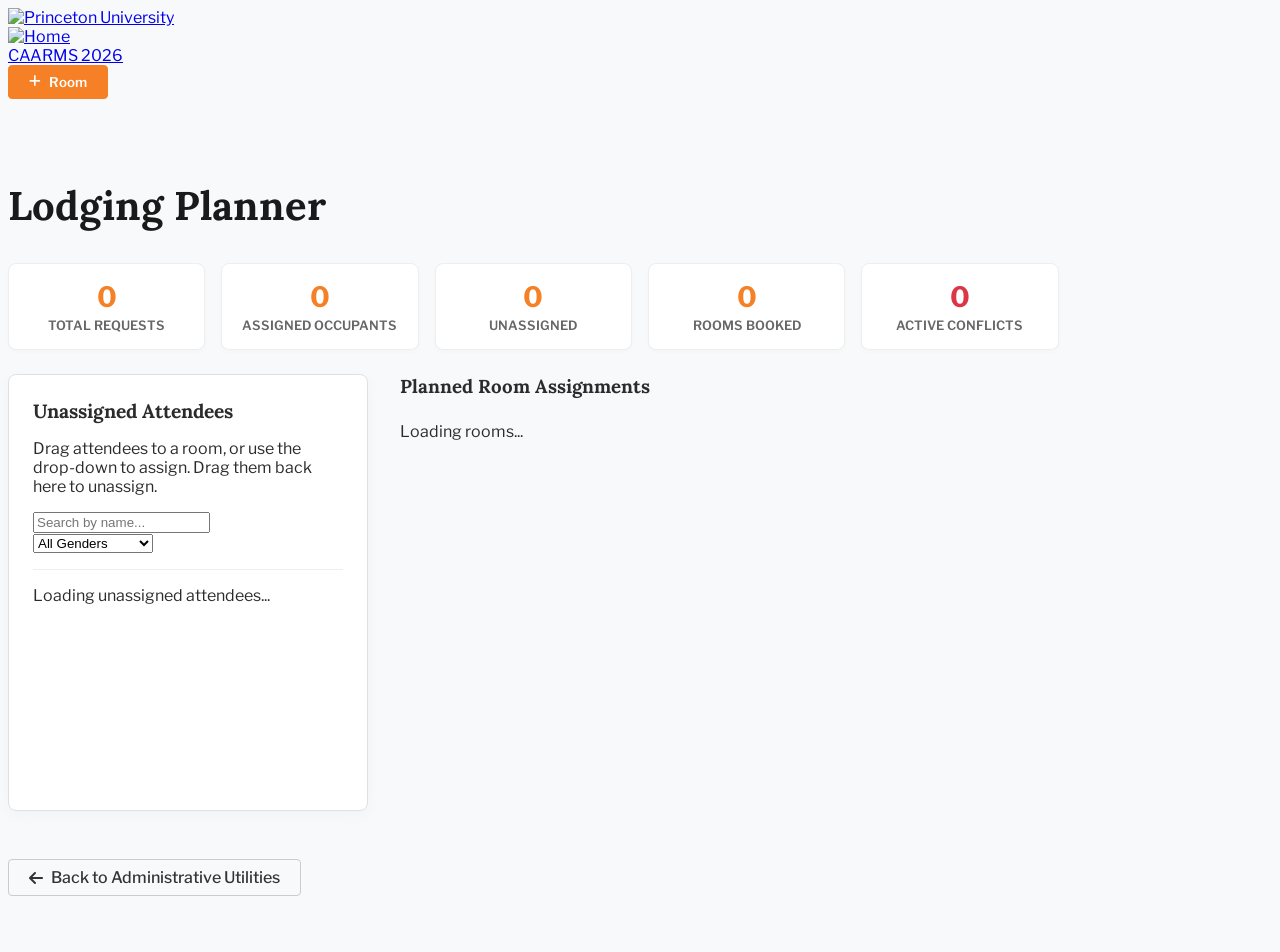
==== frontend/admin_lodging.html @ 3c886fb9 "Allow editing Name, Capacity, and Gender constraint for unoccupied rooms and rename lodging manageme" ====
<!DOCTYPE html>
<html lang="en">
<head>
  <meta charset="utf-8" />
  <meta name="viewport" content="width=device-width, initial-scale=1" />
  <title>Lodging Calculator | CAARMS 2026 Admin</title>

  <!-- Typekit, Fonts & FontAwesome -->
  <link rel="stylesheet" href="https://use.typekit.net/qss7gby.css" />
  <link rel="stylesheet" href="https://fonts.googleapis.com/css2?family=Libre+Franklin:ital,wght@0,100..900;1,100..900&family=Lora:ital,wght@0,400..700;1,400..700&display=swap" />
  <link rel="stylesheet" href="https://cdnjs.cloudflare.com/ajax/libs/font-awesome/6.4.0/css/all.min.css" />

  <!-- Downloaded Local Stylesheets -->
  <link rel="stylesheet" href="/static/css/bootstrap.min.css" />
  <link rel="stylesheet" href="/static/css/base_styles.css" />
  <link rel="stylesheet" href="/static/css/tiger_styles.css" />
  <link rel="stylesheet" href="/static/css/align_header.css" />
  <link rel="stylesheet" href="/static/css/site_title.css" />

  <style>
    body {
      font-family: 'Libre Franklin', sans-serif;
      background-color: #f8f9fa !important;
      color: #2b2b2b;
    }
    .page-title {
      font-family: 'Lora', serif;
      color: #1a1a1a;
      font-weight: 700;
      margin-bottom: 2rem;
      font-size: 2.5rem;
      border-bottom: none !important;
    }
    .admin-container {
      padding: 3rem 0;
    }
    
    /* Control Box Styles */
    .control-panel {
      background: #fdfdfd;
      border: 1px solid #e0e0e0;
      border-radius: 8px;
      padding: 1.5rem;
      margin-bottom: 2rem;
      box-shadow: 0 4px 15px rgba(0, 0, 0, 0.02);
    }
    .control-title {
      font-family: 'Lora', serif;
      font-weight: 700;
      font-size: 1.25rem;
      color: #1a1a1a;
      margin-bottom: 1rem;
      border-bottom: 1px solid #eee;
      padding-bottom: 0.5rem;
    }
    
    /* Tally Grid Box */
    .tally-grid {
      display: grid;
      grid-template-columns: repeat(auto-fill, minmax(180px, 1fr));
      gap: 1rem;
      margin-bottom: 1.5rem;
    }
    .tally-card {
      background: #fff;
      border: 1px solid #eee;
      border-radius: 8px;
      padding: 1rem;
      text-align: center;
      box-shadow: 0 2px 5px rgba(0,0,0,0.02);
      transition: all 0.2s ease-in-out;
    }
    .tally-card.clickable {
      cursor: pointer;
    }
    .tally-card.clickable:hover {
      border-color: #f58025;
      transform: translateY(-2px);
      box-shadow: 0 4px 8px rgba(245, 128, 37, 0.1);
    }
    .tally-card .count {
      font-size: 1.75rem;
      font-weight: 700;
      color: #f58025;
    }
    .tally-card.danger .count {
      color: #dc3545;
    }
    .tally-card .label {
      font-size: 0.8rem;
      color: #666;
      text-transform: uppercase;
      margin-top: 0.25rem;
      font-weight: 600;
    }

    /* Workspace Layout */
    .lodging-workspace {
      display: grid;
      grid-template-columns: 360px 1fr;
      gap: 2rem;
      align-items: start;
    }
    @media (max-width: 992px) {
      .lodging-workspace {
        grid-template-columns: 1fr;
      }
    }

    /* Unassigned Sidebar */
    .sidebar-unassigned {
      background: #fff;
      border: 1px solid #e0e0e0;
      border-radius: 8px;
      padding: 1.5rem;
      box-shadow: 0 4px 15px rgba(0,0,0,0.03);
      position: sticky;
      top: 20px;
      max-height: calc(100vh - 40px);
      display: flex;
      flex-direction: column;
    }
    .sidebar-header {
      border-bottom: 1px solid #eee;
      padding-bottom: 1rem;
      margin-bottom: 1rem;
    }
    .unassigned-list {
      overflow-y: auto;
      flex-grow: 1;
      padding-right: 5px;
      min-height: 200px;
    }
    /* Drag-over dropzone for unassigning */
    .sidebar-unassigned.dragover {
      border-color: #f58025;
      background-color: rgba(245, 128, 37, 0.05);
    }

    /* Registrant Card */
    .registrant-card {
      background: #fdfdfd;
      border: 1px solid #e0e0e0;
      border-radius: 6px;
      padding: 0.75rem;
      margin-bottom: 0.75rem;
      cursor: grab;
      transition: all 0.2s ease;
      position: relative;
    }
    .registrant-card:hover {
      border-color: #f58025;
      box-shadow: 0 4px 12px rgba(245, 128, 37, 0.1);
      transform: translateY(-1px);
    }
    .registrant-card.dragging {
      opacity: 0.4;
      cursor: grabbing;
    }
    .registrant-card .name {
      font-weight: 700;
      font-size: 0.95rem;
      color: #1a1a1a;
      margin-bottom: 0.25rem;
    }
    .registrant-card .institution {
      font-size: 0.8rem;
      color: #666;
      white-space: nowrap;
      overflow: hidden;
      text-overflow: ellipsis;
      margin-bottom: 0.25rem;
    }
    .registrant-card .badges-row {
      display: flex;
      flex-wrap: wrap;
      gap: 0.25rem;
      margin-top: 0.5rem;
    }

    /* Custom Badges */
    .badge-gender {
      font-size: 0.7rem;
      font-weight: 600;
      text-transform: uppercase;
      padding: 0.15rem 0.4rem;
      border-radius: 3px;
    }
    .gender-Woman { background-color: #fce8e6; color: #a51d24; }
    .gender-Man { background-color: #e8f0fe; color: #1a73e8; }
    .gender-Non-binary { background-color: #f3e8fd; color: #8a3ffc; }
    .gender-Other { background-color: #e6fcf4; color: #0f865f; }
    .gender-Prefer-not-to-say { background-color: #e9ecef; color: #495057; }

    .badge-pref {
      font-size: 0.7rem;
      font-weight: 600;
      padding: 0.15rem 0.4rem;
      border-radius: 3px;
    }
    .pref-Require { background-color: #f8d7da; color: #721c24; }
    .pref-Prefer { background-color: #fff3cd; color: #856404; }

    .badge-request {
      font-size: 0.7rem;
      font-weight: 600;
      background-color: #d1ecf1;
      color: #0c5460;
      padding: 0.15rem 0.4rem;
      border-radius: 3px;
      display: inline-flex;
      align-items: center;
      gap: 0.2rem;
      max-width: 100%;
      overflow: hidden;
      text-overflow: ellipsis;
      white-space: nowrap;
    }

    /* Rooms Pane */
    .rooms-pane {
      display: flex;
      flex-direction: column;
    }
    .rooms-section-header {
      display: flex;
      justify-content: space-between;
      align-items: center;
      margin-bottom: 1.5rem;
    }
    .rooms-grid {
      display: grid;
      grid-template-columns: repeat(auto-fill, minmax(320px, 1fr));
      gap: 1.5rem;
    }

    /* Room Card */
    .room-card {
      background: #fff;
      border: 1px solid #e0e0e0;
      border-radius: 8px;
      box-shadow: 0 2px 10px rgba(0,0,0,0.02);
      transition: all 0.25s ease;
      display: flex;
      flex-direction: column;
      min-height: 240px;
      position: relative;
    }
    .room-card:hover {
      box-shadow: 0 6px 18px rgba(0,0,0,0.05);
    }
    .room-card.dragover {
      border-color: #f58025;
      background-color: rgba(245, 128, 37, 0.02);
      box-shadow: 0 0 0 3px rgba(245, 128, 37, 0.15);
    }
    .room-header {
      padding: 1rem;
      border-bottom: 1px solid #eee;
      display: flex;
      justify-content: space-between;
      align-items: center;
      background-color: #fafafa;
      border-top-left-radius: 8px;
      border-top-right-radius: 8px;
    }
    .room-title {
      font-weight: 700;
      font-size: 1.1rem;
      color: #1a1a1a;
      display: flex;
      align-items: center;
      gap: 0.5rem;
    }
    .room-actions {
      display: flex;
      align-items: center;
      gap: 0.5rem;
    }
    .room-delete-btn {
      color: #dc3545;
      background: transparent;
      border: none;
      cursor: pointer;
      opacity: 0.7;
      transition: opacity 0.2s;
      padding: 0.2rem;
    }
    .room-delete-btn:hover {
      opacity: 1;
    }
    .room-meta {
      font-size: 0.75rem;
      color: #666;
      display: flex;
      gap: 0.5rem;
      align-items: center;
      margin-top: 0.25rem;
    }
    
    .room-occupants {
      padding: 1rem;
      flex-grow: 1;
      display: flex;
      flex-direction: column;
      gap: 0.75rem;
    }

    /* Occupant Items */
    .occupant-item {
      background: #fdfdfd;
      border: 1px solid #e0e0e0;
      border-radius: 6px;
      padding: 0.5rem 0.75rem;
      display: flex;
      justify-content: space-between;
      align-items: center;
      cursor: grab;
      transition: all 0.2s;
    }
    .occupant-item:hover {
      border-color: #f58025;
      background-color: #fff;
    }
    .occupant-info {
      flex-grow: 1;
      min-width: 0;
      padding-right: 0.5rem;
    }
    .occupant-name {
      font-weight: 700;
      font-size: 0.9rem;
      color: #1a1a1a;
    }
    .occupant-badges {
      display: flex;
      flex-wrap: wrap;
      gap: 0.2rem;
      margin-top: 0.2rem;
    }
    .unassign-btn {
      color: #6c757d;
      background: transparent;
      border: none;
      cursor: pointer;
      transition: color 0.2s;
      padding: 0.2rem;
    }
    .unassign-btn:hover {
      color: #dc3545;
    }

    /* Bed Slot Placeholders */
    .bed-slot {
      border: 2px dashed #ccc;
      border-radius: 6px;
      height: 52px;
      display: flex;
      align-items: center;
      justify-content: center;
      color: #999;
      font-size: 0.8rem;
      font-weight: 500;
      transition: all 0.2s ease;
      cursor: pointer;
    }
    .bed-slot:hover {
      border-color: #f58025;
      color: #f58025;
      background-color: rgba(245, 128, 37, 0.02);
    }
    
    /* Room Warnings / Success messages */
    .room-warnings {
      padding: 0.6rem 1rem;
      border-top: 1px solid #fce8e6;
      background-color: #fff8f8;
      font-size: 0.75rem;
      color: #dc3545;
      display: flex;
      flex-direction: column;
      gap: 0.25rem;
      border-bottom-left-radius: 8px;
      border-bottom-right-radius: 8px;
    }
    .warning-item {
      display: flex;
      align-items: flex-start;
      gap: 0.35rem;
      line-height: 1.3;
    }
    .warning-item i {
      margin-top: 0.15rem;
    }

    .room-success-msg {
      padding: 0.6rem 1rem;
      border-top: 1px solid #d4edda;
      background-color: #f8fff9;
      font-size: 0.75rem;
      color: #28a745;
      display: flex;
      align-items: center;
      gap: 0.35rem;
      border-bottom-left-radius: 8px;
      border-bottom-right-radius: 8px;
    }

    /* Actions Bar */
    .btn-brand-border {
      border: 1px solid #ccc;
      color: #333;
      background-color: transparent;
      padding: 0.5rem 1.25rem;
      border-radius: 4px;
      display: inline-flex;
      align-items: center;
      gap: 0.5rem;
      text-decoration: none;
      font-family: 'Libre Franklin', sans-serif;
      transition: all 0.2s ease-in-out;
      font-weight: 500;
      cursor: pointer;
    }
    .btn-brand-border:hover {
      border-color: #f58025;
      color: #f58025;
      text-decoration: none;
      background-color: rgba(245, 128, 37, 0.02);
    }
    .btn-brand-filled {
      background-color: #f58025;
      border: 1px solid #f58025;
      color: #fff;
      padding: 0.5rem 1.25rem;
      border-radius: 4px;
      display: inline-flex;
      align-items: center;
      gap: 0.5rem;
      text-decoration: none;
      font-family: 'Libre Franklin', sans-serif;
      transition: all 0.2s ease-in-out;
      font-weight: 600;
      cursor: pointer;
    }
    .btn-brand-filled:hover {
      background-color: #d66c1f;
      border-color: #d66c1f;
      color: #fff;
      text-decoration: none;
    }

    /* Action Selectors */
    .assign-quick-select {
      font-size: 0.8rem;
      padding: 0.2rem;
      border-radius: 4px;
      border: 1px solid #ccc;
      margin-top: 0.4rem;
      width: 100%;
      background-color: #fff;
    }

    /* Modal Styling */
    .custom-modal {
      display: none;
      position: fixed;
      z-index: 1050;
      left: 0;
      top: 0;
      width: 100%;
      height: 100%;
      overflow: auto;
      background-color: rgba(0,0,0,0.4);
      align-items: center;
      justify-content: center;
    }
    .custom-modal.show {
      display: flex;
    }
    .custom-modal-content {
      background-color: #fff;
      border-radius: 8px;
      width: 100%;
      max-width: 500px;
      padding: 2rem;
      box-shadow: 0 10px 25px rgba(0,0,0,0.15);
      position: relative;
    }
    .modal-close {
      position: absolute;
      top: 1rem;
      right: 1.25rem;
      font-size: 1.5rem;
      border: none;
      background: transparent;
      cursor: pointer;
      color: #aaa;
    }
    .modal-close:hover {
      color: #333;
    }

    /* Form Fields */
    .form-group {
      margin-bottom: 1.25rem;
    }
    .form-group label {
      font-weight: 600;
      margin-bottom: 0.4rem;
      display: block;
      font-size: 0.9rem;
    }
  </style>
</head>
<body class="page-node content-type-ps-basic-page flavor1 fontset2 btn-v1 menu4 layout-block-padding-medium layout-above-section-spacing-none layout-below-section-spacing-medium">

  <div class="dialog-off-canvas-main-canvas" data-off-canvas-main-canvas>
    <div class="page page-container">
      
      <!-- HEADER REGION -->
      <header role="banner" class="header region region-header" id="header">
        <h1 class="sr-only sr-site-name">CAARMS 2026</h1>
        
        <div class="header-container container">
          <div class="princeton-branding">
            <div class="container">
              <a href="http://www.princeton.edu" class="pu-logo" title="Princeton University">
                <img src="/static/images/pu-logo.svg" alt="Princeton University" />
              </a>
            </div>
          </div>

          <div class="site-branding">
            <div class="container">
              <div class="row align-items-center">
                <div class="col-auto">
                  <a href="https://caarms.princeton.edu/" title="Home" rel="home" class="site-logo" tabindex="-1" aria-hidden="true">
                    <img class="sizing-custom" src="/static/images/caarms_0.png" alt="Home" style="max-height: 80px;" />
                  </a>
                </div>
                <div class="col">
                  <div class="site-info">
                    <div class="site-name">
                      <a href="https://caarms.princeton.edu/" title="Home" rel="home">CAARMS 2026</a>
                    </div>
                  </div>
                </div>
                <div class="col-auto">
                  <button class="btn-brand-filled" id="open-create-room-btn"><i class="fa-solid fa-plus"></i> Room</button>
                </div>
              </div>
            </div>
          </div>
        </div>
      </header>

      <!-- MAIN CONTENT SECTION -->
      <main id="main-content" class="admin-container container-fluid" style="max-width: 1400px;">
        <div class="row">
          <div class="col-md-12">
            
            <h2 class="page-title">Lodging Planner</h2>

            <!-- TALLY stats boxes -->
            <div class="tally-grid">
              <div class="tally-card">
                <div class="count" id="stat-total-requests">0</div>
                <div class="label">Total Requests</div>
              </div>
              <div class="tally-card">
                <div class="count" id="stat-assigned">0</div>
                <div class="label">Assigned Occupants</div>
              </div>
              <div class="tally-card">
                <div class="count" id="stat-unassigned">0</div>
                <div class="label">Unassigned</div>
              </div>
              <div class="tally-card">
                <div class="count" id="stat-rooms">0</div>
                <div class="label">Rooms Booked</div>
              </div>
              <div class="tally-card danger" id="card-warnings-tally">
                <div class="count" id="stat-warnings">0</div>
                <div class="label">Active Conflicts</div>
              </div>
            </div>

            <!-- WORKSPACE SPLIT -->
            <div class="lodging-workspace mt-4">
              
              <!-- LEFT COLUMN: UNASSIGNED ATTENDEES -->
              <div class="sidebar-unassigned" id="unassigned-sidebar" ondragover="allowDrop(event)" ondragleave="dragLeaveSidebar(event)" ondrop="dropToUnassigned(event)">
                <div class="sidebar-header">
                  <h4 style="font-family: 'Lora', serif; font-weight: 700; margin: 0; font-size: 1.2rem;">Unassigned Attendees</h4>
                  <p class="text-muted small mb-3">Drag attendees to a room, or use the drop-down to assign. Drag them back here to unassign.</p>
                  
                  <div class="mb-2">
                    <input type="text" id="search-unassigned" class="form-control form-control-sm" placeholder="Search by name..." />
                  </div>
                  <div>
                    <select id="gender-filter" class="form-select form-select-sm">
                      <option value="">All Genders</option>
                      <option value="Woman">Woman</option>
                      <option value="Man">Man</option>
                      <option value="Non-binary">Non-binary</option>
                      <option value="Prefer not to say">Prefer not to say</option>
                    </select>
                  </div>
                </div>

                <div class="unassigned-list" id="unassigned-list-container">
                  <!-- Populated dynamically -->
                  <div class="text-center text-muted py-5">Loading unassigned attendees...</div>
                </div>
              </div>

              <!-- RIGHT COLUMN: ROOMS MANAGEMENT -->
              <div class="rooms-pane">
                <div class="rooms-section-header">
                  <h3 style="font-family: 'Lora', serif; font-weight: 700; margin: 0;">Planned Room Assignments</h3>
                </div>

                <div class="rooms-grid" id="rooms-grid-container">
                  <!-- Populated dynamically -->
                  <div class="text-center text-muted py-5 col-span-full">Loading rooms...</div>
                </div>
              </div>

            </div>

            <!-- BACK TO NAV BUTTON -->
            <div style="margin-top: 3rem;">
              <a href="https://caarms.princeton.edu/administrative-utilities" class="btn-brand-border"><i class="fa fa-arrow-left"></i> Back to Administrative Utilities</a>
            </div>

          </div>
        </div>
      </main>

    </div>
  </div>

  <!-- BOOK ROOM MODAL -->
  <div class="custom-modal" id="create-room-modal">
    <div class="custom-modal-content">
      <button class="modal-close" id="close-modal-btn">&times;</button>
      <h3 style="font-family: 'Lora', serif; font-weight: 700; margin-bottom: 1.5rem;">Create Room</h3>
      
      <form id="create-room-form">
        <div class="form-group">
          <label for="room-name">Room Name / Number</label>
          <input type="text" id="room-name" class="form-control" placeholder="e.g. Room 101, Room A, Double Room 5" required />
        </div>
        <div class="form-group">
          <label for="room-capacity">Room Capacity (Beds)</label>
          <select id="room-capacity" class="form-select">
            <option value="2" selected>2 occupants (Double Room)</option>
            <option value="1">1 occupant (Single Room)</option>
            <option value="3">3 occupants (Triple Room)</option>
            <option value="4">4 occupants (Quad Room)</option>
          </select>
        </div>
        <div class="form-group">
          <label for="room-gender">Gender Constraint</label>
          <select id="room-gender" class="form-select">
            <option value="Any" selected>Any (Flexible / Mixed if no restrictions)</option>
            <option value="Woman">Woman Only</option>
            <option value="Man">Man Only</option>
            <option value="Non-binary">Non-binary Only</option>
            <option value="Mixed">Mixed-Gender Room (Gender-Inclusive)</option>
          </select>
        </div>
        
        <div class="text-end mt-4">
          <button type="submit" class="btn-brand-filled">Create</button>
        </div>
      </form>
    </div>
  </div>

  <!-- SELECT ATTENDEE MODAL FOR BED CLICK -->
  <div class="custom-modal" id="select-attendee-modal">
    <div class="custom-modal-content">
      <button class="modal-close" id="close-select-modal-btn">&times;</button>
      <h3 style="font-family: 'Lora', serif; font-weight: 700; margin-bottom: 1.5rem;">Select Attendee for Room</h3>
      <p class="text-muted small">Choose an unassigned registrant to allocate to <strong id="assign-target-room-name">Room</strong>:</p>
      
      <div class="mb-3">
        <input type="text" id="modal-search-attendee" class="form-control" placeholder="Filter by name..." />
      </div>
      
      <div id="modal-attendee-list" style="max-height: 250px; overflow-y: auto; border: 1px solid #eee; border-radius: 4px; padding: 0.5rem;">
        <!-- Filled dynamically -->
      </div>
      
      <div class="text-end mt-4">
        <button type="button" class="btn-brand-border" id="close-select-cancel-btn">Cancel</button>
      </div>
    </div>
  </div>

  <!-- ROOM DETAILS MODAL -->
  <div class="custom-modal" id="room-details-modal">
    <div class="custom-modal-content">
      <button class="modal-close" id="close-details-modal-btn">&times;</button>
      <h3 style="font-family: 'Lora', serif; font-weight: 700; margin-bottom: 1.5rem;">Room Details - <span id="details-room-name">Room</span></h3>
      
      <form id="room-details-form">
        <input type="hidden" id="details-room-id" />
        
        <!-- Editable room config fields for unoccupied rooms -->
        <div id="details-unoccupied-fields" style="display: none; border-bottom: 1px dashed #eee; padding-bottom: 1rem; margin-bottom: 1rem;">
          <div class="form-group">
            <label for="details-room-name-input">Room Name</label>
            <input type="text" id="details-room-name-input" class="form-control" />
          </div>
          <div class="row">
            <div class="col-md-6 form-group">
              <label for="details-capacity-input">Capacity</label>
              <input type="number" id="details-capacity-input" class="form-control" min="1" />
            </div>
            <div class="col-md-6 form-group">
              <label for="details-gender-input">Gender Constraint</label>
              <select id="details-gender-input" class="form-control">
                <option value="Any">Any Gender</option>
                <option value="Man">Man Only</option>
                <option value="Woman">Woman Only</option>
                <option value="Non-binary">Non-binary Only</option>
                <option value="Mixed">Mixed-Gender</option>
              </select>
            </div>
          </div>
        </div>

        <!-- Read-only info fields for occupied rooms -->
        <div id="details-occupied-info" style="display: none; margin-bottom: 1.5rem; padding: 0.75rem 1rem; background-color: #f8f9fa; border-radius: 6px; border-left: 4px solid #f58025; font-size: 0.85rem; color: #555;">
          <div class="mb-1"><strong>Capacity:</strong> <span id="details-capacity-info">2</span></div>
          <div><strong>Gender Constraint:</strong> <span id="details-gender-info">Any</span></div>
          <div style="font-style: italic; margin-top: 0.5rem; font-size: 0.75rem; color: #888;">(Name, capacity, and gender constraint cannot be edited while the room is occupied)</div>
        </div>

        <div class="form-group">
          <label for="details-held-by">Held By (Optional)</label>
          <input type="text" id="details-held-by" class="form-control" placeholder="e.g. John Smith, Temporary Booking Name" />
        </div>
        <div class="form-group">
          <label for="details-comments">Comments / Notes (Optional)</label>
          <textarea id="details-comments" class="form-control" rows="3" placeholder="Enter notes about this room assignment..."></textarea>
        </div>
        
        <div class="text-end mt-4">
          <button type="submit" class="btn-brand-filled">Save Details</button>
        </div>
      </form>
    </div>
  </div>

  <!-- Javascript Logic -->
  <script>
    let allRegistrants = [];
    let allRooms = [];
    let activeWarningsCount = 0;
    
    // Drag and Drop tracking
    let draggedRegistrantId = null;

    document.addEventListener("DOMContentLoaded", () => {
      fetchData();

      // Hook up UI element handlers
      document.getElementById("search-unassigned").addEventListener("input", filterAndRenderUnassigned);
      document.getElementById("gender-filter").addEventListener("change", filterAndRenderUnassigned);
      
      // Modal Open/Close handlers
      const createModal = document.getElementById("create-room-modal");
      document.getElementById("open-create-room-btn").addEventListener("click", () => {
        document.getElementById("create-room-form").reset();
        createModal.classList.add("show");
      });
      document.getElementById("close-modal-btn").addEventListener("click", () => createModal.classList.remove("show"));

      // Room details modal handlers
      const detailsModal = document.getElementById("room-details-modal");
      document.getElementById("close-details-modal-btn").addEventListener("click", () => {
        detailsModal.classList.remove("show");
      });
      document.getElementById("room-details-form").addEventListener("submit", saveRoomDetails);
      
      // Modal Create form
      document.getElementById("create-room-form").addEventListener("submit", createRoom);

      // Select attendee modal handlers
      document.getElementById("close-select-modal-btn").addEventListener("click", () => {
        document.getElementById("select-attendee-modal").classList.remove("show");
      });
      document.getElementById("close-select-cancel-btn").addEventListener("click", () => {
        document.getElementById("select-attendee-modal").classList.remove("show");
      });
      document.getElementById("modal-search-attendee").addEventListener("input", filterModalAttendeeList);
    });

    async function fetchData() {
      try {
        const [registrantsRes, roomsRes] = await Promise.all([
          fetch("/api/admin/lodging/registrants"),
          fetch("/api/admin/rooms")
        ]);

        if (!registrantsRes.ok || !roomsRes.ok) {
          throw new Error("Failed to load registration or room records.");
        }

        allRegistrants = await registrantsRes.json();
        allRooms = await roomsRes.json();

        // Calculate and render
        calculateStatsAndRender();
      } catch (err) {
        console.error("Error fetching admin lodging data:", err);
        alert("Authentication failed or server error. Please make sure you are logged in.");
      }
    }

    function calculateStatsAndRender() {
      // 1. Unassigned vs Assigned
      const totalRequests = allRegistrants.length;
      const assigned = allRegistrants.filter(r => r.room_id !== null && r.room_id !== "").length;
      const unassigned = totalRequests - assigned;

      document.getElementById("stat-total-requests").innerText = totalRequests;
      document.getElementById("stat-assigned").innerText = assigned;
      document.getElementById("stat-unassigned").innerText = unassigned;
      document.getElementById("stat-rooms").innerText = allRooms.length;

      // Render workspaces
      filterAndRenderUnassigned();
      renderRoomsGrid();
      
      // Update conflicts count in UI (computed in renderRoomsGrid)
      document.getElementById("stat-warnings").innerText = activeWarningsCount;
    }

    // Unassigned attendee filtering and rendering
    function filterAndRenderUnassigned() {
      const searchVal = document.getElementById("search-unassigned").value.toLowerCase().trim();
      const genderVal = document.getElementById("gender-filter").value;

      const unassigned = allRegistrants.filter(r => {
        const isUnassigned = !r.room_id;
        const name = `${r.first_name || ""} ${r.last_name || ""}`.toLowerCase();
        const matchesSearch = !searchVal || name.includes(searchVal);
        const matchesGender = !genderVal || r.gender_identity === genderVal;
        return isUnassigned && matchesSearch && matchesGender;
      });

      const container = document.getElementById("unassigned-list-container");
      if (unassigned.length === 0) {
        container.innerHTML = `
          <div class="text-center text-muted py-5" style="border: 1px dashed #eee; border-radius: 6px; background: #fafafa;">
            <i class="fa-solid fa-user-check fa-2x mb-2" style="color: #ccc;"></i>
            <p class="mb-0">No unassigned attendees found matching filters.</p>
          </div>
        `;
        return;
      }

      container.innerHTML = unassigned.map(r => {
        const genderClass = `gender-${(r.gender_identity || "Prefer-not-to-say").replace(" ", "-")}`;
        const roommatePref = r.roommate_preference === "Require Same Gender" ? "Require Same" : "Prefer Same";
        const roommatePrefClass = r.roommate_preference === "Require Same Gender" ? "pref-Require" : "pref-Prefer";
        
        let requestBadge = "";
        if (r.identified_roommate) {
          const reqStatus = checkRoommateRequestStatus(r);
          let matchIcon = '<i class="fa-solid fa-question-circle"></i>';
          if (reqStatus.mutual) {
            matchIcon = '<i class="fa-solid fa-handshake text-success"></i>';
          } else if (reqStatus.found) {
            matchIcon = '<i class="fa-solid fa-arrow-right-long text-warning"></i>';
          }
          requestBadge = `
            <span class="badge-request" title="Requested: ${escapeHtml(r.identified_roommate)}. Status: ${reqStatus.message}">
              ${matchIcon} Req: ${escapeHtml(r.identified_roommate)}
            </span>
          `;
        }

        // Dropdown actions to quickly assign to any room
        const roomOptions = allRooms.map(room => `
          <option value="${room.id}">Assign to ${escapeHtml(room.name)}</option>
        `).join('');

        return `
          <div class="registrant-card" draggable="true" ondragstart="dragStart(event, '${r.id}')" ondragend="dragEnd(event)">
            <div class="name">${escapeHtml(r.first_name)} ${escapeHtml(r.last_name)}</div>
            <div class="institution">${escapeHtml(r.home_institution_or_organization || "No Affiliation")}</div>
            
            <div class="badges-row">
              <span class="badge-gender ${genderClass}">${escapeHtml(r.gender_identity || "Unspecified")}</span>
              <span class="badge-pref ${roommatePrefClass}">${roommatePref}</span>
              ${requestBadge}
            </div>

            <select class="assign-quick-select mt-2" onchange="quickAssignRegistrant('${r.id}', this.value)">
              <option value="" selected disabled>-- Quick Assign Room --</option>
              ${roomOptions}
            </select>
          </div>
        `;
      }).join('');
    }

    // Room grid rendering & validation checks
    function renderRoomsGrid() {
      const container = document.getElementById("rooms-grid-container");
      if (allRooms.length === 0) {
        container.innerHTML = `
          <div class="col-span-full text-center text-muted py-5 bg-white border rounded">
            <i class="fa-solid fa-door-closed fa-3x mb-3" style="color: #ddd;"></i>
            <h4>No Rooms Created Yet</h4>
            <p>Use the + Room button to plan a room.</p>
          </div>
        `;
        activeWarningsCount = 0;
        return;
      }

      let warningsTally = 0;

      container.innerHTML = allRooms.map(room => {
        // Find occupants in this room
        const occupants = allRegistrants.filter(r => r.room_id === room.id);
        
        // 1. Capacity checks
        const spots = [];
        for (let i = 0; i < room.capacity; i++) {
          if (occupants[i]) {
            spots.push(occupants[i]);
          } else {
            spots.push(null); // Empty slot
          }
        }

        // Run validation rules
        const validation = validateRoomState(room, occupants);
        warningsTally += validation.warnings.length;

        // Header gender class banner
        let genderConstraintText = "Any Gender";
        let genderIcon = '<i class="fa-solid fa-users text-muted"></i>';
        if (room.room_gender === "Woman") {
          genderConstraintText = "Woman Only";
          genderIcon = '<i class="fa-solid fa-venus text-danger"></i>';
        } else if (room.room_gender === "Man") {
          genderConstraintText = "Man Only";
          genderIcon = '<i class="fa-solid fa-mars text-primary"></i>';
        } else if (room.room_gender === "Non-binary") {
          genderConstraintText = "Non-binary Only";
          genderIcon = '<i class="fa-solid fa-genderless text-purple"></i>';
        } else if (room.room_gender === "Mixed") {
          genderConstraintText = "Mixed-Gender Room";
          genderIcon = '<i class="fa-solid fa-circle-nodes text-success"></i>';
        }

        // Render warnings HTML block
        let feedbackBlock = "";
        if (validation.warnings.length > 0) {
          feedbackBlock = `
            <div class="room-warnings">
              ${validation.warnings.map(w => `
                <div class="warning-item">
                  <i class="fa-solid ${w.type === 'error' ? 'fa-circle-xmark text-danger' : 'fa-circle-exclamation text-warning'}"></i>
                  <span>${escapeHtml(w.text)}</span>
                </div>
              `).join('')}
            </div>
          `;
        } else if (occupants.length > 0) {
          feedbackBlock = `
            <div class="room-success-msg">
              <i class="fa-solid fa-circle-check text-success"></i>
              <span>All preferences and gender rules satisfied.</span>
            </div>
          `;
        }

        // Render slots
        const slotsHtml = spots.map((occ, idx) => {
          if (occ) {
            const genderClass = `gender-${(occ.gender_identity || "Prefer-not-to-say").replace(" ", "-")}`;
            return `
              <div class="occupant-item" draggable="true" ondragstart="dragStart(event, '${occ.id}')" ondragend="dragEnd(event)">
                <div class="occupant-info">
                  <div class="occupant-name">${escapeHtml(occ.first_name)} ${escapeHtml(occ.last_name)}</div>
                  <div class="occupant-badges">
                    <span class="badge-gender ${genderClass}">${escapeHtml(occ.gender_identity || "Unspecified")}</span>
                    ${occ.roommate_preference === "Require Same Gender" ? '<span class="badge-pref pref-Require" style="font-size:0.65rem;">Require Same</span>' : ''}
                    ${occ.identified_roommate ? `<span class="badge-request" style="font-size:0.65rem;"><i class="fa-solid fa-user-group"></i> Req: ${escapeHtml(occ.identified_roommate)}</span>` : ''}
                  </div>
                </div>
                <button class="unassign-btn" onclick="unassignRegistrant('${occ.id}')" title="Unassign attendee from room">
                  <i class="fa-solid fa-xmark"></i>
                </button>
              </div>
            `;
          } else {
            return `
              <div class="bed-slot" onclick="openSelectAttendeeModal('${room.id}', '${room.name}')" title="Click to assign attendee to this slot">
                <i class="fa-solid fa-bed mr-2"></i> Empty Bed (Click to Assign)
              </div>
            `;
          }
        }).join('');

        return `
          <div class="room-card" ondragover="allowDrop(event)" ondragleave="dragLeaveRoom(event)" ondrop="dropToRoom(event, '${room.id}')" id="room-${room.id}">
            <div class="room-header">
              <div>
                <div class="room-title">
                  <i class="fa-solid fa-door-open" style="color: #f58025;"></i>
                  ${escapeHtml(room.name)}
                </div>
                <div class="room-meta">
                  <span>Capacity: ${occupants.length}/${room.capacity}</span>
                  <span>|</span>
                  <span>${genderIcon} ${genderConstraintText}</span>
                </div>
              </div>
              <div class="room-actions">
                <button class="unassign-btn mr-2" onclick="openRoomDetailsModal('${room.id}', '${escapeHtml(room.name)}', '${escapeHtml(room.held_by || "")}', '${escapeHtml(room.comments || "")}', ${room.capacity}, '${escapeHtml(room.room_gender)}', ${occupants.length === 0})" title="Room Details & Notes">
                  <i class="fa-solid fa-circle-info"></i>
                </button>
                <button class="room-delete-btn" onclick="deleteRoom('${room.id}', '${escapeHtml(room.name)}')" title="Delete room and unassign attendees">
                  <i class="fa-solid fa-trash-can"></i>
                </button>
              </div>
            </div>

            <div class="room-occupants">
              ${slotsHtml}
            </div>

            ${room.held_by || room.comments ? `
              <div class="px-3 pb-2 pt-0" style="font-size: 0.75rem; border-top: 1px dashed #eee; background-color: #fafafa; color: #555; border-bottom-left-radius: 8px; border-bottom-right-radius: 8px; margin-top: -0.5rem; margin-bottom: 0.5rem;">
                ${room.held_by ? `<div class="mt-1"><strong>Held By:</strong> ${escapeHtml(room.held_by)}</div>` : ''}
                ${room.comments ? `<div class="mt-1 text-muted" style="white-space: pre-wrap; font-style: italic;">"${escapeHtml(room.comments)}"</div>` : ''}
              </div>
            ` : ''}

            ${feedbackBlock}
          </div>
        `;
      }).join('');

      activeWarningsCount = warningsTally;
    }

    // Helper to check roommate request status
    function checkRoommateRequestStatus(registrant) {
      if (!registrant.identified_roommate) return { found: false, mutual: false, message: "" };

      // Look for the requested roommate in our dataset
      const roommate = findRegistrantByName(registrant.identified_roommate);
      if (!roommate) {
        return { found: false, mutual: false, message: `No registered attendee found matching "${registrant.identified_roommate}"` };
      }

      // Check if they requested this attendee back
      const myFullName = `${registrant.first_name || ""} ${registrant.last_name || ""}`.trim().toLowerCase();
      const roommateRequestName = (roommate.identified_roommate || "").trim().toLowerCase();
      const mutual = roommateRequestName !== "" && (myFullName.includes(roommateRequestName) || roommateRequestName.includes(myFullName));

      return {
        found: true,
        mutual: mutual,
        roommateId: roommate.id,
        roommateRoomId: roommate.room_id,
        message: mutual ? "Mutual request confirmed" : "One-sided request only"
      };
    }

    // Local name-search helper
    function findRegistrantByName(name) {
      if (!name) return null;
      const query = name.trim().toLowerCase();
      return allRegistrants.find(r => {
        const fullName = `${r.first_name || ""} ${r.last_name || ""}`.trim().toLowerCase();
        return fullName.includes(query) || query.includes(fullName);
      });
    }

    // Room validation rules engine
    function validateRoomState(room, occupants) {
      const warnings = [];

      if (occupants.length === 0) {
        return { warnings };
      }

      // 1. Overcapacity check
      if (occupants.length > room.capacity) {
        warnings.push({
          type: "error",
          text: `Room is over capacity (Occupants: ${occupants.length}, Capacity: ${room.capacity})`
        });
      }

      // Collect gender information
      const genders = occupants.map(o => o.gender_identity || "Unspecified");
      const uniqueGenders = [...new Set(genders)];

      // 2. Room Gender Constraint Check
      if (room.room_gender !== "Any" && room.room_gender !== "Mixed") {
        occupants.forEach(occ => {
          if (occ.gender_identity && occ.gender_identity !== room.room_gender) {
            warnings.push({
              type: "error",
              text: `Gender mismatch: ${occ.first_name} is in a "${room.room_gender} Only" room.`
            });
          }
        });
      }

      // 3. Occupant-Level Preference check (Require Same Gender)
      const hasRequireSameGender = occupants.some(o => o.roommate_preference === "Require Same Gender");
      if (hasRequireSameGender && uniqueGenders.length > 1) {
        warnings.push({
          type: "error",
          text: "Critical Rule: Room contains mixed genders when someone requires a same-gender roommate."
        });
      }

      // 4. Occupant-Level Preference check (Prefer Same Gender)
      const hasPreferSameGender = occupants.some(o => o.roommate_preference === "Prefer Same Gender");
      if (!hasRequireSameGender && hasPreferSameGender && uniqueGenders.length > 1) {
        warnings.push({
          type: "warning",
          text: "Preference Warning: Room contains mixed genders when someone prefers a same-gender roommate."
        });
      }

      // 5. Roommate Request matches
      occupants.forEach(occ => {
        if (occ.identified_roommate) {
          const reqStatus = checkRoommateRequestStatus(occ);
          
          if (!reqStatus.found) {
            warnings.push({
              type: "warning",
              text: `${occ.first_name} requested roommate "${occ.identified_roommate}", but they are not registered for lodging.`
            });
          } else if (reqStatus.roommateRoomId !== room.id) {
            // Roommate is not in this room
            const assignedRoom = allRooms.find(r => r.id === reqStatus.roommateRoomId);
            const location = assignedRoom ? `assigned to "${assignedRoom.name}"` : "unassigned";
            warnings.push({
              type: "warning",
              text: `${occ.first_name} requested roommate "${occ.identified_roommate}", but they are currently ${location}.`
            });
          } else if (reqStatus.found && reqStatus.roommateRoomId === room.id && !reqStatus.mutual) {
            // Roommates are in same room, but not mutual
            warnings.push({
              type: "warning",
              text: `One-sided request: ${occ.first_name} requested ${occ.identified_roommate}, but they did not list ${occ.first_name} in return.`
            });
          }
        }
      });

      return { warnings };
    }

    // Drag & Drop handlers
    function dragStart(e, registrantId) {
      draggedRegistrantId = registrantId;
      e.dataTransfer.setData("text/plain", registrantId);
      
      // Visual feedback
      const cards = document.querySelectorAll(`[draggable="true"]`);
      cards.forEach(card => {
        if (card.innerText.includes(registrantId)) {
          card.classList.add("dragging");
        }
      });

      // Highlight drop zones
      document.getElementById("unassigned-sidebar").style.border = "2px dashed #f58025";
    }

    function dragEnd(e) {
      draggedRegistrantId = null;
      document.querySelectorAll(".registrant-card, .occupant-item").forEach(c => c.classList.remove("dragging"));
      document.getElementById("unassigned-sidebar").style.border = "";
      document.getElementById("unassigned-sidebar").classList.remove("dragover");
      document.querySelectorAll(".room-card").forEach(r => {
        r.classList.remove("dragover");
      });
    }

    function allowDrop(e) {
      e.preventDefault();
      const roomCard = e.currentTarget;
      roomCard.classList.add("dragover");
    }

    function dragLeaveRoom(e) {
      e.currentTarget.classList.remove("dragover");
    }

    function dragLeaveSidebar(e) {
      e.currentTarget.classList.remove("dragover");
    }

    async function dropToRoom(e, roomId) {
      e.preventDefault();
      e.currentTarget.classList.remove("dragover");
      
      const registrantId = e.dataTransfer.getData("text/plain") || draggedRegistrantId;
      if (!registrantId) return;

      const room = allRooms.find(r => r.id === roomId);
      if (!room) return;

      // Check client-side capacity warning (backend also checks but let's be nice)
      const currentOccupants = allRegistrants.filter(r => r.room_id === roomId).length;
      
      // If moving within the same room, do nothing
      const registrant = allRegistrants.find(r => r.id === registrantId);
      if (registrant && registrant.room_id === roomId) {
        return;
      }

      if (currentOccupants >= room.capacity) {
        alert("This room is already at full capacity. Unassign someone first or book a larger room.");
        return;
      }

      await assignRegistrantToRoom(registrantId, roomId);
    }

    async function dropToUnassigned(e) {
      e.preventDefault();
      e.currentTarget.classList.remove("dragover");
      
      const registrantId = e.dataTransfer.getData("text/plain") || draggedRegistrantId;
      if (!registrantId) return;

      // If already unassigned, do nothing
      const registrant = allRegistrants.find(r => r.id === registrantId);
      if (registrant && !registrant.room_id) {
        return;
      }

      await assignRegistrantToRoom(registrantId, null);
    }

    // API calls
    async function assignRegistrantToRoom(registrantId, roomId) {
      try {
        const response = await fetch("/api/admin/rooms/assign", {
          method: "POST",
          headers: {
            "Content-Type": "application/json"
          },
          body: JSON.stringify({
            registrant_id: registrantId,
            room_id: roomId
          })
        });

        if (!response.ok) {
          const errData = await response.json();
          throw new Error(errData.detail || "Failed to update room assignment.");
        }

        // Optimistic UI updates or fetch fresh state
        const registrant = allRegistrants.find(r => r.id === registrantId);
        if (registrant) {
          registrant.room_id = roomId;
        }

        calculateStatsAndRender();
      } catch (err) {
        console.error("Assignment error:", err);
        alert(`Error assigning: ${err.message}`);
        fetchData(); // Reset UI state on error
      }
    }

    async function quickAssignRegistrant(registrantId, roomId) {
      if (!roomId) return;
      await assignRegistrantToRoom(registrantId, roomId);
    }

    async function unassignRegistrant(registrantId) {
      await assignRegistrantToRoom(registrantId, null);
    }

    async function createRoom(e) {
      e.preventDefault();
      const name = document.getElementById("room-name").value.trim();
      const capacity = parseInt(document.getElementById("room-capacity").value);
      const room_gender = document.getElementById("room-gender").value;

      try {
        const response = await fetch("/api/admin/rooms", {
          method: "POST",
          headers: {
            "Content-Type": "application/json"
          },
          body: JSON.stringify({
            name: name,
            capacity: capacity,
            room_gender: room_gender
          })
        });

        if (!response.ok) {
          const errData = await response.json();
          throw new Error(errData.detail || "Failed to create room.");
        }

        // Close modal
        document.getElementById("create-room-modal").classList.remove("show");
        
        // Re-fetch database state
        await fetchData();
      } catch (err) {
        console.error("Create room error:", err);
        alert(`Could not book room: ${err.message}`);
      }
    }

    async function deleteRoom(roomId, roomName) {
      if (!confirm(`Are you sure you want to delete "${roomName}"? Any occupants in this room will be returned to the unassigned pool.`)) {
        return;
      }

      try {
        const response = await fetch(`/api/admin/rooms/${roomId}`, {
          method: "DELETE"
        });

        if (!response.ok) {
          const errData = await response.json();
          throw new Error(errData.detail || "Failed to delete room.");
        }

        // Re-fetch database state
        await fetchData();
      } catch (err) {
        console.error("Delete room error:", err);
        alert(`Could not delete room: ${err.message}`);
      }
    }

    // Modal select attendee click mechanism
    let activeSelectRoomId = null;
    function openSelectAttendeeModal(roomId, roomName) {
      activeSelectRoomId = roomId;
      document.getElementById("assign-target-room-name").innerText = roomName;
      document.getElementById("modal-search-attendee").value = "";
      
      filterModalAttendeeList();
      document.getElementById("select-attendee-modal").classList.add("show");
    }

    function filterModalAttendeeList() {
      const search = document.getElementById("modal-search-attendee").value.toLowerCase().trim();
      
      const unassigned = allRegistrants.filter(r => {
        const isUnassigned = !r.room_id;
        const name = `${r.first_name || ""} ${r.last_name || ""}`.toLowerCase();
        return isUnassigned && (!search || name.includes(search));
      });

      const listContainer = document.getElementById("modal-attendee-list");
      if (unassigned.length === 0) {
        listContainer.innerHTML = `<div class="text-center text-muted py-3">No matching unassigned attendees.</div>`;
        return;
      }

      listContainer.innerHTML = unassigned.map(r => `
        <div class="d-flex justify-content-between align-items-center p-2 mb-1 border-bottom" style="font-size:0.85rem;">
          <div>
            <strong>${escapeHtml(r.first_name)} ${escapeHtml(r.last_name)}</strong>
            <span class="badge bg-secondary ml-1" style="font-size:0.65rem;">${escapeHtml(r.gender_identity || "Unspecified")}</span>
          </div>
          <button class="btn btn-sm btn-outline-primary py-0 px-2" onclick="selectModalAttendee('${r.id}')">Select</button>
        </div>
      `).join('');
    }

    async function selectModalAttendee(registrantId) {
      if (!activeSelectRoomId) return;
      document.getElementById("select-attendee-modal").classList.remove("show");
      await assignRegistrantToRoom(registrantId, activeSelectRoomId);
      activeSelectRoomId = null;
    }

    function openRoomDetailsModal(roomId, roomName, heldBy, comments, capacity, roomGender, isUnoccupied) {
      document.getElementById("details-room-id").value = roomId;
      document.getElementById("details-room-name").innerText = roomName;
      document.getElementById("details-held-by").value = heldBy;
      document.getElementById("details-comments").value = comments;

      const unoccupiedFields = document.getElementById("details-unoccupied-fields");
      const occupiedInfo = document.getElementById("details-occupied-info");

      if (isUnoccupied) {
        unoccupiedFields.style.display = "block";
        occupiedInfo.style.display = "none";
        
        document.getElementById("details-room-name-input").value = roomName;
        document.getElementById("details-capacity-input").value = capacity;
        document.getElementById("details-gender-input").value = roomGender;
      } else {
        unoccupiedFields.style.display = "none";
        occupiedInfo.style.display = "block";
        
        document.getElementById("details-capacity-info").innerText = capacity;
        
        let genderText = "Any Gender";
        if (roomGender === "Woman") genderText = "Woman Only";
        else if (roomGender === "Man") genderText = "Man Only";
        else if (roomGender === "Non-binary") genderText = "Non-binary Only";
        else if (roomGender === "Mixed") genderText = "Mixed-Gender";
        
        document.getElementById("details-gender-info").innerText = genderText;
      }

      document.getElementById("room-details-modal").classList.add("show");
    }

    async function saveRoomDetails(e) {
      e.preventDefault();
      const roomId = document.getElementById("details-room-id").value;
      const heldBy = document.getElementById("details-held-by").value.trim();
      const comments = document.getElementById("details-comments").value.trim();

      const unoccupiedFieldsVisible = document.getElementById("details-unoccupied-fields").style.display === "block";

      const payload = {
        held_by: heldBy || null,
        comments: comments || null
      };

      if (unoccupiedFieldsVisible) {
        payload.name = document.getElementById("details-room-name-input").value.trim();
        payload.capacity = parseInt(document.getElementById("details-capacity-input").value, 10);
        payload.room_gender = document.getElementById("details-gender-input").value;

        if (!payload.name) {
          alert("Room name cannot be empty.");
          return;
        }
        if (isNaN(payload.capacity) || payload.capacity <= 0) {
          alert("Capacity must be greater than zero.");
          return;
        }
      }

      try {
        const response = await fetch(`/api/admin/rooms/${roomId}`, {
          method: "PATCH",
          headers: {
            "Content-Type": "application/json"
          },
          body: JSON.stringify(payload)
        });

        if (!response.ok) {
          const errData = await response.json();
          throw new Error(errData.detail || "Failed to update room details.");
        }

        document.getElementById("room-details-modal").classList.remove("show");
        await fetchData();
      } catch (err) {
        console.error("Save details error:", err);
        alert(`Could not save room details: ${err.message}`);
      }
    }

    // Helper functions
    function escapeHtml(str) {
      if (!str) return "";
      return str
        .replace(/&/g, "&amp;")
        .replace(/</g, "&lt;")
        .replace(/>/g, "&gt;")
        .replace(/"/g, "&quot;")
        .replace(/'/g, "&#039;");
    }
  </script>
</body>
</html>
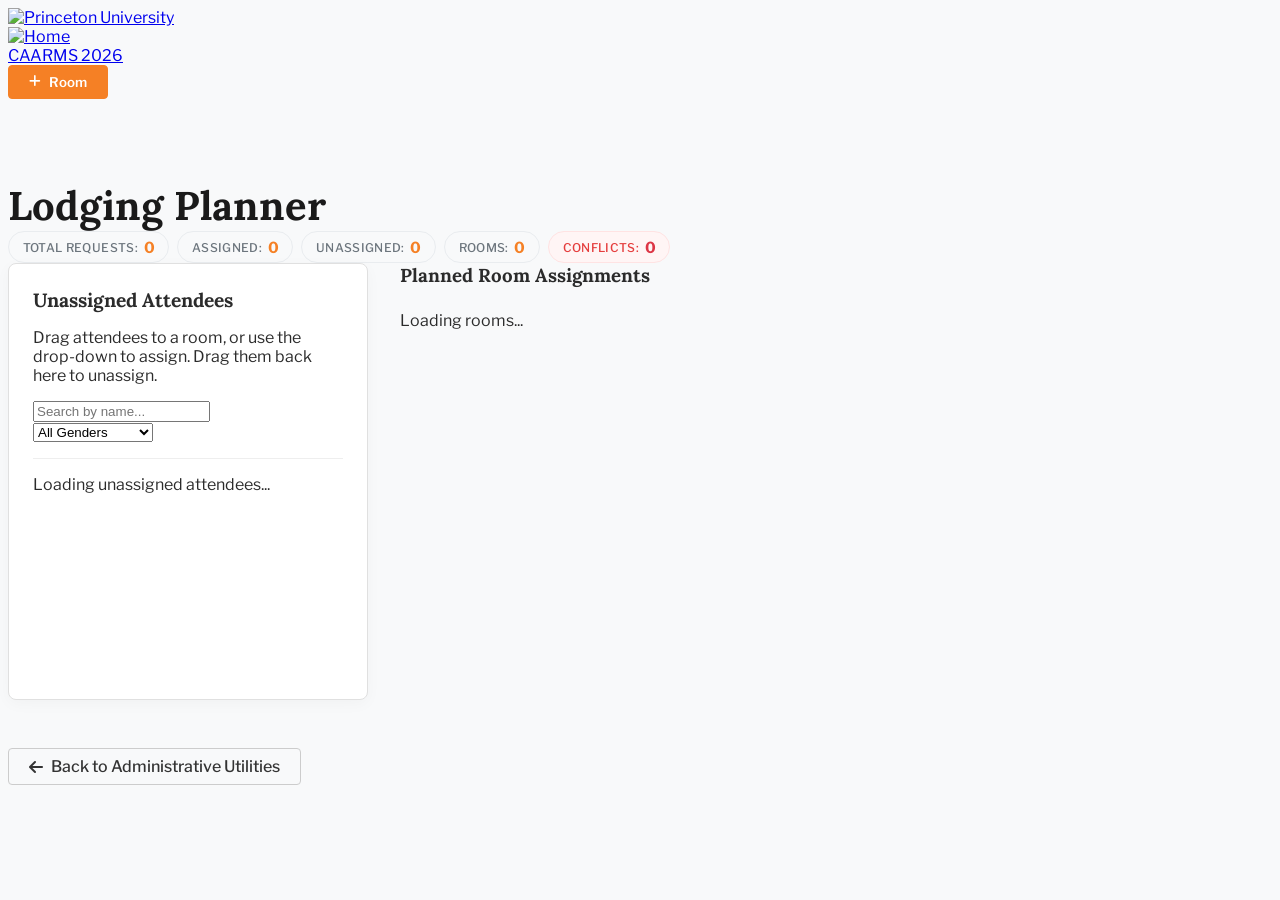
==== commit 3d6f92c7: "Restyle lodging tally grid to be smaller, inline, and compact next to the page title" ====
--- a/frontend/admin_lodging.html
+++ b/frontend/admin_lodging.html
@@ -55,43 +55,51 @@
     }
     
     /* Tally Grid Box */
-    .tally-grid {
-      display: grid;
-      grid-template-columns: repeat(auto-fill, minmax(180px, 1fr));
-      gap: 1rem;
-      margin-bottom: 1.5rem;
-    }
-    .tally-card {
-      background: #fff;
-      border: 1px solid #eee;
-      border-radius: 8px;
-      padding: 1rem;
-      text-align: center;
-      box-shadow: 0 2px 5px rgba(0,0,0,0.02);
+    .tally-inline-bar {
+      display: flex;
+      flex-wrap: wrap;
+      gap: 0.5rem;
+      align-items: center;
+    }
+    .tally-pill {
+      background: #f8f9fa;
+      border: 1px solid #e9ecef;
+      border-radius: 20px;
+      padding: 0.35rem 0.85rem;
+      font-size: 0.85rem;
+      display: flex;
+      align-items: center;
+      gap: 0.35rem;
       transition: all 0.2s ease-in-out;
     }
-    .tally-card.clickable {
+    .tally-pill.clickable {
       cursor: pointer;
     }
-    .tally-card.clickable:hover {
+    .tally-pill.clickable:hover {
       border-color: #f58025;
-      transform: translateY(-2px);
-      box-shadow: 0 4px 8px rgba(245, 128, 37, 0.1);
-    }
-    .tally-card .count {
-      font-size: 1.75rem;
+      background: #fffbf7;
+    }
+    .tally-pill .label {
+      color: #6c757d;
+      font-weight: 500;
+      font-size: 0.75rem;
+      text-transform: uppercase;
+      letter-spacing: 0.03em;
+    }
+    .tally-pill .count {
+      color: #f58025;
       font-weight: 700;
-      color: #f58025;
-    }
-    .tally-card.danger .count {
+      font-size: 0.95rem;
+    }
+    .tally-pill.danger {
+      background: #fff5f5;
+      border-color: #ffe3e3;
+    }
+    .tally-pill.danger .label {
+      color: #e53e3e;
+    }
+    .tally-pill.danger .count {
       color: #dc3545;
-    }
-    .tally-card .label {
-      font-size: 0.8rem;
-      color: #666;
-      text-transform: uppercase;
-      margin-top: 0.25rem;
-      font-weight: 600;
     }
 
     /* Workspace Layout */
@@ -560,29 +568,31 @@
         <div class="row">
           <div class="col-md-12">
             
-            <h2 class="page-title">Lodging Planner</h2>
-
-            <!-- TALLY stats boxes -->
-            <div class="tally-grid">
-              <div class="tally-card">
-                <div class="count" id="stat-total-requests">0</div>
-                <div class="label">Total Requests</div>
-              </div>
-              <div class="tally-card">
-                <div class="count" id="stat-assigned">0</div>
-                <div class="label">Assigned Occupants</div>
-              </div>
-              <div class="tally-card">
-                <div class="count" id="stat-unassigned">0</div>
-                <div class="label">Unassigned</div>
-              </div>
-              <div class="tally-card">
-                <div class="count" id="stat-rooms">0</div>
-                <div class="label">Rooms Booked</div>
-              </div>
-              <div class="tally-card danger" id="card-warnings-tally">
-                <div class="count" id="stat-warnings">0</div>
-                <div class="label">Active Conflicts</div>
+            <div class="d-flex justify-content-between align-items-center mb-4 flex-wrap gap-2">
+              <h2 class="page-title" style="margin-bottom: 0 !important;">Lodging Planner</h2>
+              
+              <!-- TALLY stats boxes -->
+              <div class="tally-inline-bar">
+                <div class="tally-pill">
+                  <span class="label">Total Requests:</span>
+                  <span class="count" id="stat-total-requests">0</span>
+                </div>
+                <div class="tally-pill">
+                  <span class="label">Assigned:</span>
+                  <span class="count" id="stat-assigned">0</span>
+                </div>
+                <div class="tally-pill">
+                  <span class="label">Unassigned:</span>
+                  <span class="count" id="stat-unassigned">0</span>
+                </div>
+                <div class="tally-pill">
+                  <span class="label">Rooms:</span>
+                  <span class="count" id="stat-rooms">0</span>
+                </div>
+                <div class="tally-pill danger" id="card-warnings-tally">
+                  <span class="label">Conflicts:</span>
+                  <span class="count" id="stat-warnings">0</span>
+                </div>
               </div>
             </div>
 
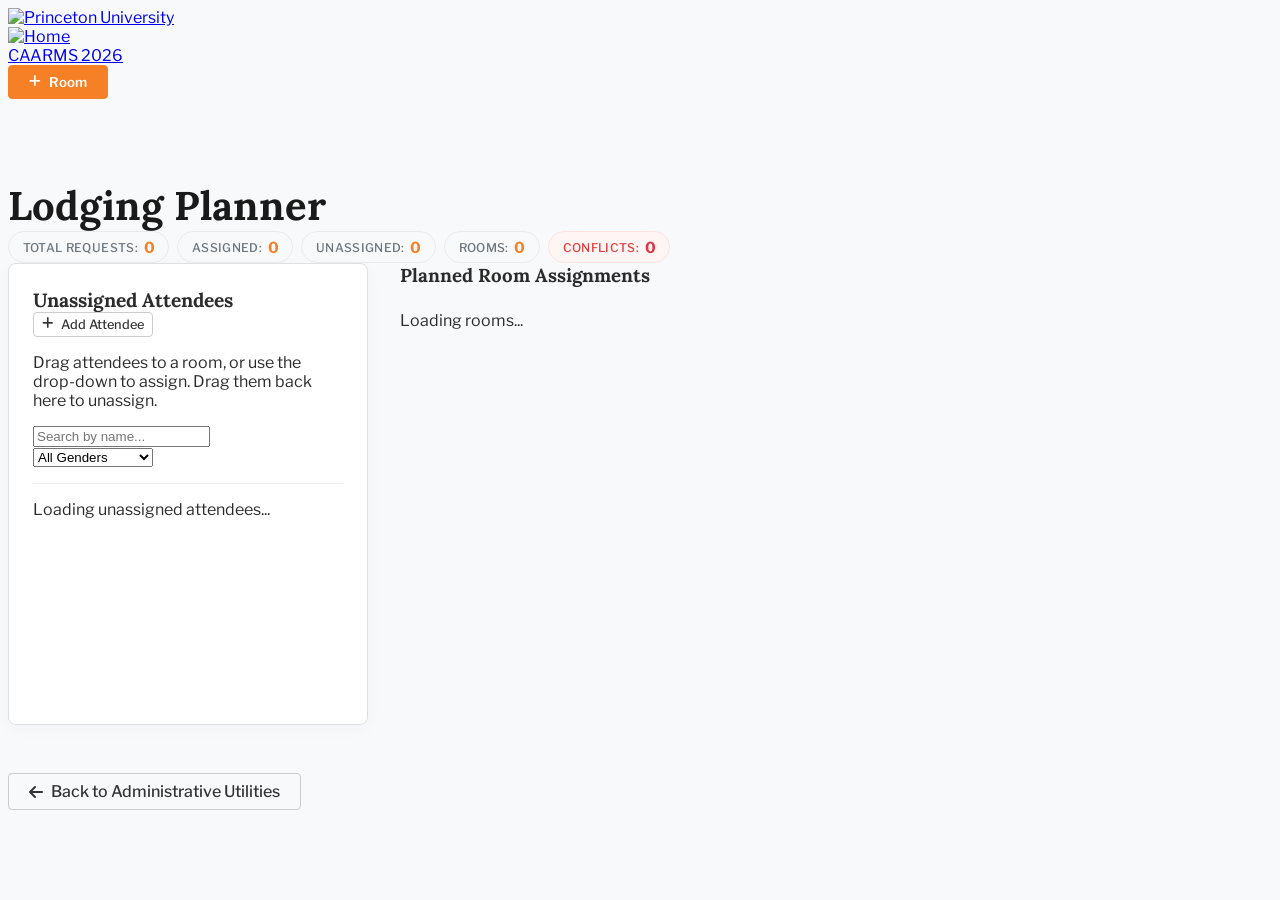
==== commit d54e787a: "Implement lodging write-ins and promoter lifecycle management" ====
--- a/frontend/admin_lodging.html
+++ b/frontend/admin_lodging.html
@@ -602,7 +602,10 @@
               <!-- LEFT COLUMN: UNASSIGNED ATTENDEES -->
               <div class="sidebar-unassigned" id="unassigned-sidebar" ondragover="allowDrop(event)" ondragleave="dragLeaveSidebar(event)" ondrop="dropToUnassigned(event)">
                 <div class="sidebar-header">
-                  <h4 style="font-family: 'Lora', serif; font-weight: 700; margin: 0; font-size: 1.2rem;">Unassigned Attendees</h4>
+                  <div class="d-flex justify-content-between align-items-center mb-2">
+                    <h4 style="font-family: 'Lora', serif; font-weight: 700; margin: 0; font-size: 1.2rem;">Unassigned Attendees</h4>
+                    <button class="btn-brand-border" id="open-add-writein-btn" style="padding: 0.25rem 0.5rem; font-size: 0.8rem;"><i class="fa-solid fa-plus"></i> Add Attendee</button>
+                  </div>
                   <p class="text-muted small mb-3">Drag attendees to a room, or use the drop-down to assign. Drag them back here to unassign.</p>
                   
                   <div class="mb-2">
@@ -689,6 +692,80 @@
     </div>
   </div>
 
+  <!-- ADD WRITE-IN / PROMOTER MODAL -->
+  <div class="custom-modal" id="add-writein-modal">
+    <div class="custom-modal-content" style="max-width: 550px;">
+      <button class="modal-close" id="close-writein-modal-btn">&times;</button>
+      <h3 style="font-family: 'Lora', serif; font-weight: 700; margin-bottom: 1.5rem;">Add Attendee to Lodging</h3>
+      
+      <!-- Tabs header -->
+      <div class="d-flex mb-3" style="border-bottom: 1px solid #dee2e6;">
+        <button class="w-50 text-center py-2" id="tab-promote-btn" style="border: none; border-bottom: 2px solid #f58025; background: none; font-weight: 600; color: #f58025; cursor: pointer;">Promote Registered</button>
+        <button class="w-50 text-center py-2" id="tab-manual-btn" style="border: none; border-bottom: 2px solid transparent; background: none; font-weight: 600; color: #6c757d; cursor: pointer;">New Manual Guest</button>
+      </div>
+      
+      <!-- Tab Contents -->
+      <!-- Tab 1: Promote -->
+      <div id="pane-promote" style="display: block;">
+        <p class="text-muted small">Promote an official registrant who did not originally request lodging during registration.</p>
+        <div class="form-group mb-3">
+          <label for="promote-search">Search Registrants</label>
+          <input type="text" id="promote-search" class="form-control" placeholder="Search by name or email..." />
+        </div>
+        <div id="promote-search-results" style="max-height: 200px; overflow-y: auto; border: 1px solid #eee; border-radius: 4px; padding: 0.5rem; background-color: #fafafa;">
+          <div class="text-center text-muted py-3 small">Start typing to search...</div>
+        </div>
+      </div>
+      
+      <!-- Tab 2: Manual Guest -->
+      <div id="pane-manual" style="display: none;">
+        <p class="text-muted small">Add a guest (speaker, sponsor, staff, etc.) who is not registered in the system.</p>
+        <form id="create-manual-guest-form">
+          <div class="row">
+            <div class="col-md-6 form-group">
+              <label for="manual-first-name">First Name</label>
+              <input type="text" id="manual-first-name" class="form-control" required />
+            </div>
+            <div class="col-md-6 form-group">
+              <label for="manual-last-name">Last Name</label>
+              <input type="text" id="manual-last-name" class="form-control" required />
+            </div>
+          </div>
+          <div class="form-group">
+            <label for="manual-email">Email Address</label>
+            <input type="email" id="manual-email" class="form-control" required />
+          </div>
+          <div class="row">
+            <div class="col-md-6 form-group">
+              <label for="manual-gender">Gender Identity</label>
+              <select id="manual-gender" class="form-select">
+                <option value="Prefer not to say">Prefer not to say</option>
+                <option value="Woman">Woman</option>
+                <option value="Man">Man</option>
+                <option value="Non-binary">Non-binary</option>
+              </select>
+            </div>
+            <div class="col-md-6 form-group">
+              <label for="manual-roommate-pref">Roommate Preference</label>
+              <select id="manual-roommate-pref" class="form-select">
+                <option value="No Preference">No Preference</option>
+                <option value="Require Same Gender">Require Same Gender</option>
+                <option value="Prefer Same Gender">Prefer Same Gender</option>
+              </select>
+            </div>
+          </div>
+          <div class="form-group">
+            <label for="manual-roommate-name">Identified Roommate (Optional)</label>
+            <input type="text" id="manual-roommate-name" class="form-control" placeholder="Full name of roommate request..." />
+          </div>
+          <div class="text-end mt-4">
+            <button type="submit" class="btn-brand-filled">Create & Add</button>
+          </div>
+        </form>
+      </div>
+    </div>
+  </div>
+
   <!-- SELECT ATTENDEE MODAL FOR BED CLICK -->
   <div class="custom-modal" id="select-attendee-modal">
     <div class="custom-modal-content">
@@ -808,6 +885,47 @@
         document.getElementById("select-attendee-modal").classList.remove("show");
       });
       document.getElementById("modal-search-attendee").addEventListener("input", filterModalAttendeeList);
+
+      // Add Write-in modal handlers
+      const writeinModal = document.getElementById("add-writein-modal");
+      document.getElementById("open-add-writein-btn").addEventListener("click", () => {
+        document.getElementById("create-manual-guest-form").reset();
+        document.getElementById("promote-search").value = "";
+        document.getElementById("promote-search-results").innerHTML = '<div class="text-center text-muted py-3 small">Start typing to search...</div>';
+        document.getElementById("tab-promote-btn").click();
+        fetchNonLodgingRegistrants();
+        writeinModal.classList.add("show");
+      });
+      document.getElementById("close-writein-modal-btn").addEventListener("click", () => {
+        writeinModal.classList.remove("show");
+      });
+
+      // Tab switching in Add Attendee modal
+      const tabPromoteBtn = document.getElementById("tab-promote-btn");
+      const tabManualBtn = document.getElementById("tab-manual-btn");
+      const panePromote = document.getElementById("pane-promote");
+      const paneManual = document.getElementById("pane-manual");
+
+      tabPromoteBtn.addEventListener("click", () => {
+        tabPromoteBtn.style.color = "#f58025";
+        tabPromoteBtn.style.borderBottomColor = "#f58025";
+        tabManualBtn.style.color = "#6c757d";
+        tabManualBtn.style.borderBottomColor = "transparent";
+        panePromote.style.display = "block";
+        paneManual.style.display = "none";
+      });
+
+      tabManualBtn.addEventListener("click", () => {
+        tabManualBtn.style.color = "#f58025";
+        tabManualBtn.style.borderBottomColor = "#f58025";
+        tabPromoteBtn.style.color = "#6c757d";
+        tabPromoteBtn.style.borderBottomColor = "transparent";
+        paneManual.style.display = "block";
+        panePromote.style.display = "none";
+      });
+
+      document.getElementById("promote-search").addEventListener("input", filterPromoteSearch);
+      document.getElementById("create-manual-guest-form").addEventListener("submit", createManualGuestSubmit);
     });
 
     async function fetchData() {
@@ -903,7 +1021,14 @@
 
         return `
           <div class="registrant-card" draggable="true" ondragstart="dragStart(event, '${r.id}')" ondragend="dragEnd(event)">
-            <div class="name">${escapeHtml(r.first_name)} ${escapeHtml(r.last_name)}</div>
+            <div class="d-flex justify-content-between align-items-start">
+              <div class="name">${escapeHtml(r.first_name)} ${escapeHtml(r.last_name)}</div>
+              ${r.is_write_in ? `
+                <button onclick="removeWriteIn('${r.id}', '${escapeHtml(r.first_name)} ${escapeHtml(r.last_name)}', event)" title="Remove write-in from lodging" style="border: none; background: transparent; color: #dc3545; padding: 0 0 0 0.5rem; font-size: 0.85rem; cursor: pointer;">
+                  <i class="fa-solid fa-trash-can"></i>
+                </button>
+              ` : ''}
+            </div>
             <div class="institution">${escapeHtml(r.home_institution_or_organization || "No Affiliation")}</div>
             
             <div class="badges-row">
@@ -1493,6 +1618,130 @@
       }
     }
 
+    let nonLodgingRegistrants = [];
+
+    async function fetchNonLodgingRegistrants() {
+      try {
+        const response = await fetch("/api/admin/registrants/non-lodging");
+        if (!response.ok) {
+          throw new Error("Failed to fetch non-lodging registrants.");
+        }
+        nonLodgingRegistrants = await response.json();
+        filterPromoteSearch();
+      } catch (err) {
+        console.error("Error fetching non-lodging registrants:", err);
+      }
+    }
+
+    function filterPromoteSearch() {
+      const search = document.getElementById("promote-search").value.toLowerCase().trim();
+      const resultsContainer = document.getElementById("promote-search-results");
+      
+      const filtered = nonLodgingRegistrants.filter(r => {
+        const name = `${r.first_name || ""} ${r.last_name || ""}`.toLowerCase();
+        const email = (r.email_address || "").toLowerCase();
+        return name.includes(search) || email.includes(search);
+      });
+
+      if (filtered.length === 0) {
+        resultsContainer.innerHTML = '<div class="text-center text-muted py-3 small">No matching registrants found.</div>';
+        return;
+      }
+
+      resultsContainer.innerHTML = filtered.map(r => `
+        <div class="d-flex justify-content-between align-items-center p-2 mb-1 border-bottom bg-white" style="font-size:0.85rem;">
+          <div>
+            <strong>${escapeHtml(r.first_name)} ${escapeHtml(r.last_name)}</strong>
+            <div class="text-muted" style="font-size: 0.75rem;">${escapeHtml(r.email_address)} (${escapeHtml(r.gender_identity || "Unspecified")})</div>
+          </div>
+          <button class="btn btn-sm btn-outline-primary py-0 px-2" onclick="promoteRegistrant('${r.id}')">Promote</button>
+        </div>
+      `).join('');
+    }
+
+    async function promoteRegistrant(registrantId) {
+      try {
+        const response = await fetch(`/api/admin/registrants/${registrantId}/lodging`, {
+          method: "PATCH",
+          headers: {
+            "Content-Type": "application/json"
+          },
+          body: JSON.stringify({ needs_lodging: true })
+        });
+
+        if (!response.ok) {
+          const errData = await response.json();
+          throw new Error(errData.detail || "Failed to promote registrant.");
+        }
+
+        document.getElementById("add-writein-modal").classList.remove("show");
+        await fetchData();
+      } catch (err) {
+        console.error("Promote registrant error:", err);
+        alert(`Could not promote attendee: ${err.message}`);
+      }
+    }
+
+    async function createManualGuestSubmit(e) {
+      e.preventDefault();
+      
+      const payload = {
+        first_name: document.getElementById("manual-first-name").value.trim(),
+        last_name: document.getElementById("manual-last-name").value.trim(),
+        email_address: document.getElementById("manual-email").value.trim(),
+        gender_identity: document.getElementById("manual-gender").value,
+        roommate_preference: document.getElementById("manual-roommate-pref").value,
+        identified_roommate: document.getElementById("manual-roommate-name").value.trim() || null
+      };
+
+      try {
+        const response = await fetch("/api/admin/lodging/registrants", {
+          method: "POST",
+          headers: {
+            "Content-Type": "application/json"
+          },
+          body: JSON.stringify(payload)
+        });
+
+        if (!response.ok) {
+          const errData = await response.json();
+          throw new Error(errData.detail || "Failed to create manual guest.");
+        }
+
+        document.getElementById("add-writein-modal").classList.remove("show");
+        await fetchData();
+      } catch (err) {
+        console.error("Create manual guest error:", err);
+        alert(`Could not add manual guest: ${err.message}`);
+      }
+    }
+
+    async function removeWriteIn(registrantId, fullName, e) {
+      if (e) {
+        e.stopPropagation();
+      }
+
+      if (!confirm(`Are you sure you want to remove "${fullName}" from lodging?`)) {
+        return;
+      }
+
+      try {
+        const response = await fetch(`/api/admin/lodging/registrants/${registrantId}`, {
+          method: "DELETE"
+        });
+
+        if (!response.ok) {
+          const errData = await response.json();
+          throw new Error(errData.detail || "Failed to remove write-in.");
+        }
+
+        await fetchData();
+      } catch (err) {
+        console.error("Remove write-in error:", err);
+        alert(`Could not remove write-in: ${err.message}`);
+      }
+    }
+
     // Helper functions
     function escapeHtml(str) {
       if (!str) return "";
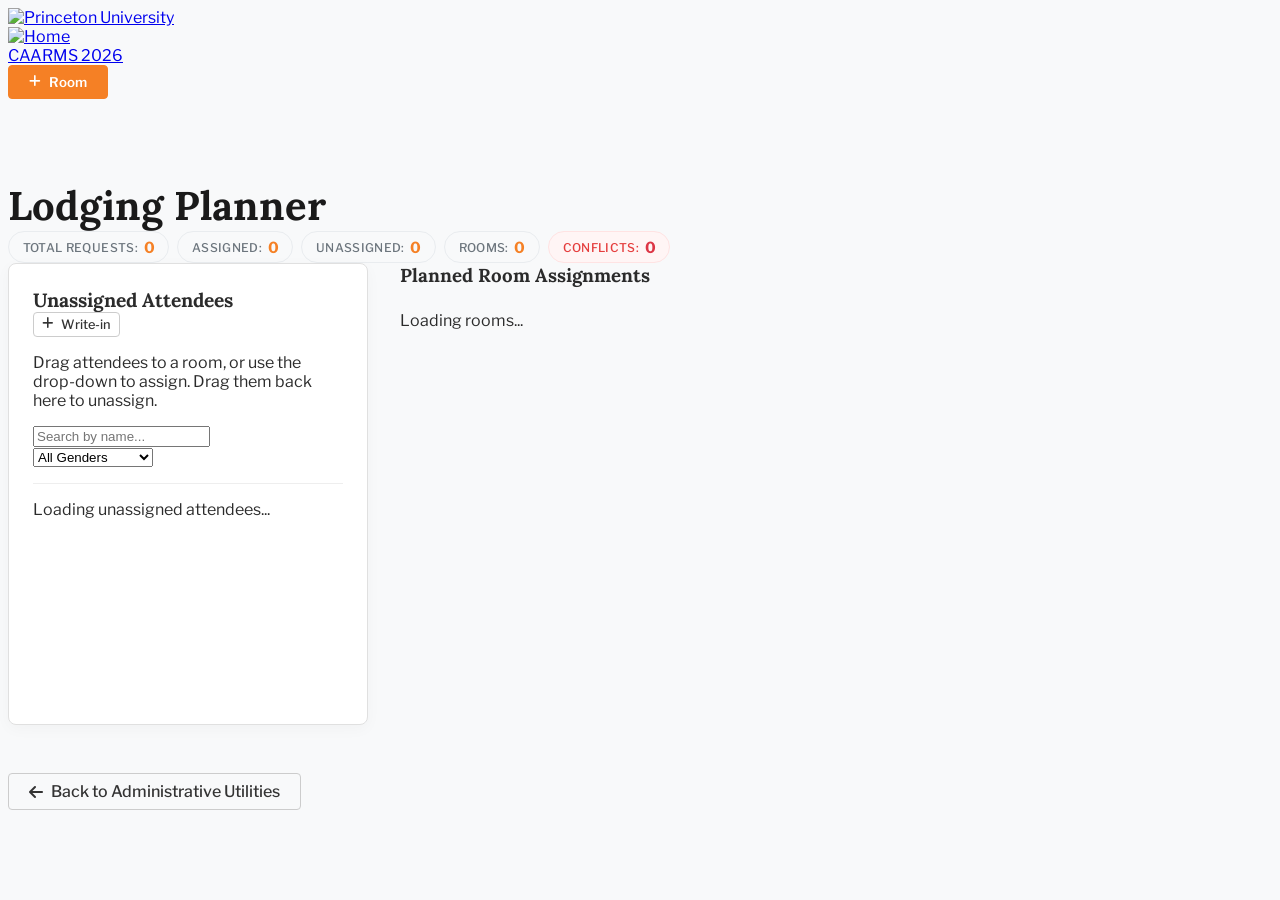
==== commit 76a0575b: "Update labels to use 'Write-in' terminology" ====
--- a/frontend/admin_lodging.html
+++ b/frontend/admin_lodging.html
@@ -604,7 +604,7 @@
                 <div class="sidebar-header">
                   <div class="d-flex justify-content-between align-items-center mb-2">
                     <h4 style="font-family: 'Lora', serif; font-weight: 700; margin: 0; font-size: 1.2rem;">Unassigned Attendees</h4>
-                    <button class="btn-brand-border" id="open-add-writein-btn" style="padding: 0.25rem 0.5rem; font-size: 0.8rem;"><i class="fa-solid fa-plus"></i> Add Attendee</button>
+                    <button class="btn-brand-border" id="open-add-writein-btn" style="padding: 0.25rem 0.5rem; font-size: 0.8rem;"><i class="fa-solid fa-plus"></i> Write-in</button>
                   </div>
                   <p class="text-muted small mb-3">Drag attendees to a room, or use the drop-down to assign. Drag them back here to unassign.</p>
                   
@@ -696,7 +696,7 @@
   <div class="custom-modal" id="add-writein-modal">
     <div class="custom-modal-content" style="max-width: 550px;">
       <button class="modal-close" id="close-writein-modal-btn">&times;</button>
-      <h3 style="font-family: 'Lora', serif; font-weight: 700; margin-bottom: 1.5rem;">Add Attendee to Lodging</h3>
+      <h3 style="font-family: 'Lora', serif; font-weight: 700; margin-bottom: 1.5rem;">Add Write-in to Lodging</h3>
       
       <!-- Tabs header -->
       <div class="d-flex mb-3" style="border-bottom: 1px solid #dee2e6;">
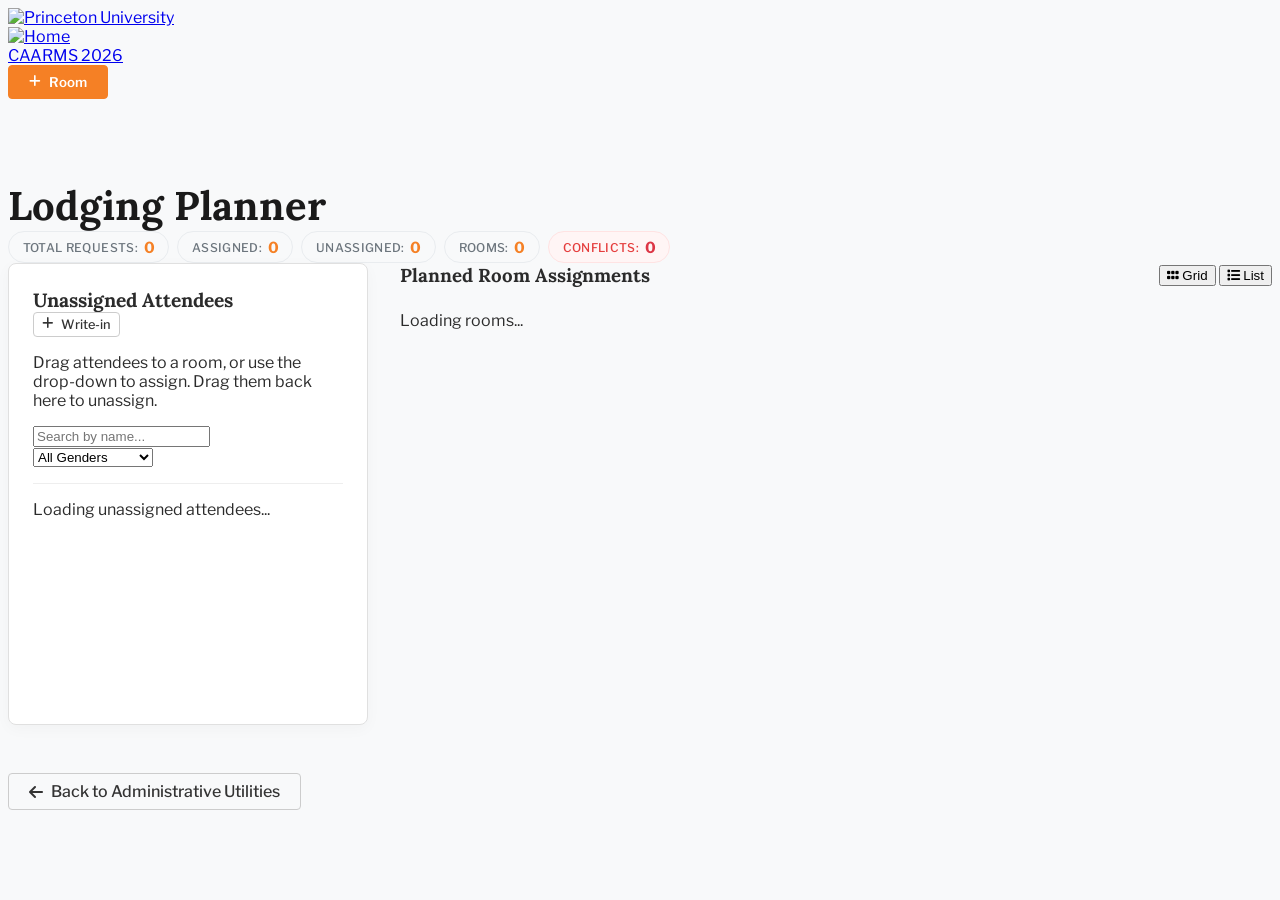
==== commit d618e20c: "Add list/grid views, room category labels, and room reordering to Lodging Planner" ====
--- a/frontend/admin_lodging.html
+++ b/frontend/admin_lodging.html
@@ -518,6 +518,102 @@
       margin-bottom: 0.4rem;
       display: block;
       font-size: 0.9rem;
+    }
+
+    /* List View Styles */
+    .rooms-list {
+      display: flex;
+      flex-direction: column;
+      gap: 1rem;
+    }
+    .room-list-item {
+      background: #fff;
+      border: 1px solid #e0e0e0;
+      border-radius: 8px;
+      padding: 1rem;
+      display: flex;
+      align-items: center;
+      gap: 1.5rem;
+      position: relative;
+      box-shadow: 0 2px 8px rgba(0,0,0,0.01);
+      transition: all 0.2s ease;
+    }
+    .room-list-item:hover {
+      box-shadow: 0 4px 12px rgba(0,0,0,0.03);
+    }
+    .room-list-item.room-dragging {
+      opacity: 0.4;
+      border: 2px dashed #f58025;
+    }
+    .room-list-item.room-dragover {
+      border-top: 3px solid #f58025;
+      background-color: rgba(245, 128, 37, 0.05);
+    }
+    .room-drag-handle {
+      cursor: grab;
+      color: #bbb;
+      padding: 0.5rem;
+      display: flex;
+      align-items: center;
+      justify-content: center;
+      font-size: 1.2rem;
+      transition: color 0.2s;
+    }
+    .room-drag-handle:hover {
+      color: #f58025;
+    }
+    .room-drag-handle:active {
+      cursor: grabbing;
+    }
+    .room-list-info {
+      flex: 0 0 240px;
+      min-width: 0;
+    }
+    .room-list-occupants {
+      flex-grow: 1;
+      display: flex;
+      flex-wrap: wrap;
+      gap: 0.5rem;
+      align-items: center;
+    }
+    .room-list-warnings {
+      flex: 0 0 280px;
+      display: flex;
+      flex-direction: column;
+      gap: 0.25rem;
+      font-size: 0.75rem;
+    }
+    .room-list-actions {
+      display: flex;
+      align-items: center;
+      gap: 0.5rem;
+    }
+
+    /* Compact occupant and slot elements for List View */
+    .occupant-item.compact {
+      padding: 0.25rem 0.5rem;
+      font-size: 0.8rem;
+      display: inline-flex;
+      align-items: center;
+      gap: 0.35rem;
+    }
+    .bed-slot.compact {
+      height: 32px;
+      padding: 0.25rem 0.5rem;
+      font-size: 0.75rem;
+      display: inline-flex;
+      align-items: center;
+      justify-content: center;
+    }
+
+    /* Drag over states for room card reordering in Grid View */
+    .room-card.room-dragging {
+      opacity: 0.4;
+      border: 2px dashed #f58025;
+    }
+    .room-card.room-dragover {
+      border: 2px solid #f58025;
+      background-color: rgba(245, 128, 37, 0.02);
     }
   </style>
 </head>
@@ -630,8 +726,16 @@
 
               <!-- RIGHT COLUMN: ROOMS MANAGEMENT -->
               <div class="rooms-pane">
-                <div class="rooms-section-header">
+                <div class="rooms-section-header d-flex justify-content-between align-items-center mb-3">
                   <h3 style="font-family: 'Lora', serif; font-weight: 700; margin: 0;">Planned Room Assignments</h3>
+                  <div class="btn-group" role="group" aria-label="Room View Toggle">
+                    <button type="button" class="btn btn-sm btn-outline-secondary active" id="view-grid-btn" title="Grid View">
+                      <i class="fa-solid fa-grip"></i> Grid
+                    </button>
+                    <button type="button" class="btn btn-sm btn-outline-secondary" id="view-list-btn" title="List View">
+                      <i class="fa-solid fa-list"></i> List
+                    </button>
+                  </div>
                 </div>
 
                 <div class="rooms-grid" id="rooms-grid-container">
@@ -682,6 +786,14 @@
             <option value="Man">Man Only</option>
             <option value="Non-binary">Non-binary Only</option>
             <option value="Mixed">Mixed-Gender Room (Gender-Inclusive)</option>
+          </select>
+        </div>
+        <div class="form-group">
+          <label for="room-category">Room Category</label>
+          <select id="room-category" class="form-select">
+            <option value="" selected>No Category</option>
+            <option value="Speaker Room">Speaker Room</option>
+            <option value="Student Room">Student Room</option>
           </select>
         </div>
         
@@ -835,6 +947,14 @@
           <label for="details-comments">Comments / Notes (Optional)</label>
           <textarea id="details-comments" class="form-control" rows="3" placeholder="Enter notes about this room assignment..."></textarea>
         </div>
+        <div class="form-group">
+          <label for="details-category-input">Room Category</label>
+          <select id="details-category-input" class="form-select">
+            <option value="">No Category</option>
+            <option value="Speaker Room">Speaker Room</option>
+            <option value="Student Room">Student Room</option>
+          </select>
+        </div>
         
         <div class="text-end mt-4">
           <button type="submit" class="btn-brand-filled">Save Details</button>
@@ -849,8 +969,9 @@
     let allRooms = [];
     let activeWarningsCount = 0;
     
-    // Drag and Drop tracking
+    let currentView = "grid"; // "grid" or "list"
     let draggedRegistrantId = null;
+    let draggedRoomId = null;
 
     document.addEventListener("DOMContentLoaded", () => {
       fetchData();
@@ -858,6 +979,24 @@
       // Hook up UI element handlers
       document.getElementById("search-unassigned").addEventListener("input", filterAndRenderUnassigned);
       document.getElementById("gender-filter").addEventListener("change", filterAndRenderUnassigned);
+
+      // View Toggle Handlers
+      const gridBtn = document.getElementById("view-grid-btn");
+      const listBtn = document.getElementById("view-list-btn");
+      
+      gridBtn.addEventListener("click", () => {
+        currentView = "grid";
+        gridBtn.classList.add("active");
+        listBtn.classList.remove("active");
+        calculateStatsAndRender();
+      });
+      
+      listBtn.addEventListener("click", () => {
+        currentView = "list";
+        listBtn.classList.add("active");
+        gridBtn.classList.remove("active");
+        calculateStatsAndRender();
+      });
       
       // Modal Open/Close handlers
       const createModal = document.getElementById("create-room-modal");
@@ -963,9 +1102,9 @@
 
       // Render workspaces
       filterAndRenderUnassigned();
-      renderRoomsGrid();
-      
-      // Update conflicts count in UI (computed in renderRoomsGrid)
+      renderRooms();
+      
+      // Update conflicts count in UI (computed in renderRooms)
       document.getElementById("stat-warnings").innerText = activeWarningsCount;
     }
 
@@ -1024,7 +1163,7 @@
             <div class="d-flex justify-content-between align-items-start">
               <div class="name">${escapeHtml(r.first_name)} ${escapeHtml(r.last_name)}</div>
               ${r.is_write_in ? `
-                <button onclick="removeWriteIn('${r.id}', '${escapeHtml(r.first_name)} ${escapeHtml(r.last_name)}', event)" title="Remove write-in from lodging" style="border: none; background: transparent; color: #dc3545; padding: 0 0 0 0.5rem; font-size: 0.85rem; cursor: pointer;">
+                <button onclick="removeWriteIn('${r.id}', event)" title="Remove write-in from lodging" style="border: none; background: transparent; color: #dc3545; padding: 0 0 0 0.5rem; font-size: 0.85rem; cursor: pointer;">
                   <i class="fa-solid fa-trash-can"></i>
                 </button>
               ` : ''}
@@ -1046,10 +1185,11 @@
       }).join('');
     }
 
-    // Room grid rendering & validation checks
-    function renderRoomsGrid() {
+    // Room list and grid rendering & validation checks
+    function renderRooms() {
       const container = document.getElementById("rooms-grid-container");
       if (allRooms.length === 0) {
+        container.className = "rooms-grid";
         container.innerHTML = `
           <div class="col-span-full text-center text-muted py-5 bg-white border rounded">
             <i class="fa-solid fa-door-closed fa-3x mb-3" style="color: #ddd;"></i>
@@ -1063,130 +1203,239 @@
 
       let warningsTally = 0;
 
-      container.innerHTML = allRooms.map(room => {
-        // Find occupants in this room
-        const occupants = allRegistrants.filter(r => r.room_id === room.id);
-        
-        // 1. Capacity checks
-        const spots = [];
-        for (let i = 0; i < room.capacity; i++) {
-          if (occupants[i]) {
-            spots.push(occupants[i]);
-          } else {
-            spots.push(null); // Empty slot
+      if (currentView === "grid") {
+        container.className = "rooms-grid";
+        container.innerHTML = allRooms.map(room => {
+          const occupants = allRegistrants.filter(r => r.room_id === room.id);
+          const spots = [];
+          for (let i = 0; i < room.capacity; i++) {
+            spots.push(occupants[i] || null);
           }
-        }
-
-        // Run validation rules
-        const validation = validateRoomState(room, occupants);
-        warningsTally += validation.warnings.length;
-
-        // Header gender class banner
-        let genderConstraintText = "Any Gender";
-        let genderIcon = '<i class="fa-solid fa-users text-muted"></i>';
-        if (room.room_gender === "Woman") {
-          genderConstraintText = "Woman Only";
-          genderIcon = '<i class="fa-solid fa-venus text-danger"></i>';
-        } else if (room.room_gender === "Man") {
-          genderConstraintText = "Man Only";
-          genderIcon = '<i class="fa-solid fa-mars text-primary"></i>';
-        } else if (room.room_gender === "Non-binary") {
-          genderConstraintText = "Non-binary Only";
-          genderIcon = '<i class="fa-solid fa-genderless text-purple"></i>';
-        } else if (room.room_gender === "Mixed") {
-          genderConstraintText = "Mixed-Gender Room";
-          genderIcon = '<i class="fa-solid fa-circle-nodes text-success"></i>';
-        }
-
-        // Render warnings HTML block
-        let feedbackBlock = "";
-        if (validation.warnings.length > 0) {
-          feedbackBlock = `
-            <div class="room-warnings">
-              ${validation.warnings.map(w => `
-                <div class="warning-item">
-                  <i class="fa-solid ${w.type === 'error' ? 'fa-circle-xmark text-danger' : 'fa-circle-exclamation text-warning'}"></i>
-                  <span>${escapeHtml(w.text)}</span>
-                </div>
-              `).join('')}
-            </div>
-          `;
-        } else if (occupants.length > 0) {
-          feedbackBlock = `
-            <div class="room-success-msg">
-              <i class="fa-solid fa-circle-check text-success"></i>
-              <span>All preferences and gender rules satisfied.</span>
-            </div>
-          `;
-        }
-
-        // Render slots
-        const slotsHtml = spots.map((occ, idx) => {
-          if (occ) {
-            const genderClass = `gender-${(occ.gender_identity || "Prefer-not-to-say").replace(" ", "-")}`;
-            return `
-              <div class="occupant-item" draggable="true" ondragstart="dragStart(event, '${occ.id}')" ondragend="dragEnd(event)">
-                <div class="occupant-info">
-                  <div class="occupant-name">${escapeHtml(occ.first_name)} ${escapeHtml(occ.last_name)}</div>
-                  <div class="occupant-badges">
-                    <span class="badge-gender ${genderClass}">${escapeHtml(occ.gender_identity || "Unspecified")}</span>
-                    ${occ.roommate_preference === "Require Same Gender" ? '<span class="badge-pref pref-Require" style="font-size:0.65rem;">Require Same</span>' : ''}
-                    ${occ.identified_roommate ? `<span class="badge-request" style="font-size:0.65rem;"><i class="fa-solid fa-user-group"></i> Req: ${escapeHtml(occ.identified_roommate)}</span>` : ''}
+
+          const validation = validateRoomState(room, occupants);
+          warningsTally += validation.warnings.length;
+
+          let genderConstraintText = "Any Gender";
+          let genderIcon = '<i class="fa-solid fa-users text-muted"></i>';
+          if (room.room_gender === "Woman") {
+            genderConstraintText = "Woman Only";
+            genderIcon = '<i class="fa-solid fa-venus text-danger"></i>';
+          } else if (room.room_gender === "Man") {
+            genderConstraintText = "Man Only";
+            genderIcon = '<i class="fa-solid fa-mars text-primary"></i>';
+          } else if (room.room_gender === "Non-binary") {
+            genderConstraintText = "Non-binary Only";
+            genderIcon = '<i class="fa-solid fa-genderless text-purple"></i>';
+          } else if (room.room_gender === "Mixed") {
+            genderConstraintText = "Mixed-Gender Room";
+            genderIcon = '<i class="fa-solid fa-circle-nodes text-success"></i>';
+          }
+
+          let feedbackBlock = "";
+          if (validation.warnings.length > 0) {
+            feedbackBlock = `
+              <div class="room-warnings">
+                ${validation.warnings.map(w => `
+                  <div class="warning-item">
+                    <i class="fa-solid ${w.type === 'error' ? 'fa-circle-xmark text-danger' : 'fa-circle-exclamation text-warning'}"></i>
+                    <span>${escapeHtml(w.text)}</span>
                   </div>
-                </div>
-                <button class="unassign-btn" onclick="unassignRegistrant('${occ.id}')" title="Unassign attendee from room">
-                  <i class="fa-solid fa-xmark"></i>
-                </button>
+                `).join('')}
               </div>
             `;
-          } else {
-            return `
-              <div class="bed-slot" onclick="openSelectAttendeeModal('${room.id}', '${room.name}')" title="Click to assign attendee to this slot">
-                <i class="fa-solid fa-bed mr-2"></i> Empty Bed (Click to Assign)
+          } else if (occupants.length > 0) {
+            feedbackBlock = `
+              <div class="room-success-msg">
+                <i class="fa-solid fa-circle-check text-success"></i>
+                <span>All preferences and gender rules satisfied.</span>
               </div>
             `;
           }
+
+          const slotsHtml = spots.map((occ, idx) => {
+            if (occ) {
+              const genderClass = `gender-${(occ.gender_identity || "Prefer-not-to-say").replace(" ", "-")}`;
+              return `
+                <div class="occupant-item" draggable="true" ondragstart="dragStart(event, '${occ.id}')" ondragend="dragEnd(event)">
+                  <div class="occupant-info">
+                    <div class="occupant-name">${escapeHtml(occ.first_name)} ${escapeHtml(occ.last_name)}</div>
+                    <div class="occupant-badges">
+                      <span class="badge-gender ${genderClass}">${escapeHtml(occ.gender_identity || "Unspecified")}</span>
+                      ${occ.roommate_preference === "Require Same Gender" ? '<span class="badge-pref pref-Require" style="font-size:0.65rem;">Require Same</span>' : ''}
+                      ${occ.identified_roommate ? `<span class="badge-request" style="font-size:0.65rem;"><i class="fa-solid fa-user-group"></i> Req: ${escapeHtml(occ.identified_roommate)}</span>` : ''}
+                    </div>
+                  </div>
+                  <button class="unassign-btn" onclick="unassignRegistrant('${occ.id}')" title="Unassign attendee from room">
+                    <i class="fa-solid fa-xmark"></i>
+                  </button>
+                </div>
+              `;
+            } else {
+              return `
+                <div class="bed-slot" onclick="openSelectAttendeeModal('${room.id}')" title="Click to assign attendee to this slot">
+                  <i class="fa-solid fa-bed mr-2"></i> Empty Bed (Click to Assign)
+                </div>
+              `;
+            }
+          }).join('');
+
+          let categoryBadge = "";
+          if (room.category === "Speaker Room") {
+            categoryBadge = `<span class="badge bg-warning text-dark ml-2" style="font-size: 0.725rem;"><i class="fa-solid fa-microphone"></i> Speaker</span>`;
+          } else if (room.category === "Student Room") {
+            categoryBadge = `<span class="badge bg-secondary ml-2" style="font-size: 0.725rem;"><i class="fa-solid fa-graduation-cap"></i> Student</span>`;
+          }
+
+          return `
+            <div class="room-card" ondragover="allowDrop(event)" ondragleave="dragLeaveRoom(event)" ondrop="dropToRoom(event, '${room.id}')" id="room-${room.id}">
+              <div class="room-header">
+                <div>
+                  <div class="room-title">
+                    <div class="room-drag-handle d-inline-block p-0 mr-2" onmousedown="enableRoomDrag(this)" onmouseup="disableRoomDrag(this)" onmouseleave="disableRoomDrag(this)">
+                      <i class="fa-solid fa-grip-vertical text-muted" style="font-size: 0.9rem;"></i>
+                    </div>
+                    <i class="fa-solid fa-door-open" style="color: #f58025;"></i>
+                    ${escapeHtml(room.name)}
+                    ${categoryBadge}
+                  </div>
+                  <div class="room-meta">
+                    <span>Capacity: ${occupants.length}/${room.capacity}</span>
+                    <span>|</span>
+                    <span>${genderIcon} ${genderConstraintText}</span>
+                  </div>
+                </div>
+                <div class="room-actions">
+                  <button class="unassign-btn mr-2" onclick="openRoomDetailsModal('${room.id}')" title="Room Details & Notes">
+                    <i class="fa-solid fa-circle-info"></i>
+                  </button>
+                  <button class="room-delete-btn" onclick="deleteRoom('${room.id}')" title="Delete room and unassign attendees">
+                    <i class="fa-solid fa-trash-can"></i>
+                  </button>
+                </div>
+              </div>
+
+              <div class="room-occupants">
+                ${slotsHtml}
+              </div>
+
+              ${room.held_by || room.comments ? `
+                <div class="px-3 pb-2 pt-0" style="font-size: 0.75rem; border-top: 1px dashed #eee; background-color: #fafafa; color: #555; border-bottom-left-radius: 8px; border-bottom-right-radius: 8px; margin-top: -0.5rem; margin-bottom: 0.5rem;">
+                  ${room.held_by ? `<div class="mt-1"><strong>Held By:</strong> ${escapeHtml(room.held_by)}</div>` : ''}
+                  ${room.comments ? `<div class="mt-1 text-muted" style="white-space: pre-wrap; font-style: italic;">"${escapeHtml(room.comments)}"</div>` : ''}
+                </div>
+              ` : ''}
+
+              ${feedbackBlock}
+            </div>
+          `;
         }).join('');
-
-        return `
-          <div class="room-card" ondragover="allowDrop(event)" ondragleave="dragLeaveRoom(event)" ondrop="dropToRoom(event, '${room.id}')" id="room-${room.id}">
-            <div class="room-header">
-              <div>
-                <div class="room-title">
+      } else {
+        container.className = "rooms-list";
+        container.innerHTML = allRooms.map(room => {
+          const occupants = allRegistrants.filter(r => r.room_id === room.id);
+          const spots = [];
+          for (let i = 0; i < room.capacity; i++) {
+            spots.push(occupants[i] || null);
+          }
+
+          const validation = validateRoomState(room, occupants);
+          warningsTally += validation.warnings.length;
+
+          let genderConstraintText = "Any Gender";
+          let genderIcon = '<i class="fa-solid fa-users text-muted"></i>';
+          if (room.room_gender === "Woman") {
+            genderConstraintText = "Woman Only";
+            genderIcon = '<i class="fa-solid fa-venus text-danger"></i>';
+          } else if (room.room_gender === "Man") {
+            genderConstraintText = "Man Only";
+            genderIcon = '<i class="fa-solid fa-mars text-primary"></i>';
+          } else if (room.room_gender === "Non-binary") {
+            genderConstraintText = "Non-binary Only";
+            genderIcon = '<i class="fa-solid fa-genderless text-purple"></i>';
+          } else if (room.room_gender === "Mixed") {
+            genderConstraintText = "Mixed-Gender Room";
+            genderIcon = '<i class="fa-solid fa-circle-nodes text-success"></i>';
+          }
+
+          let categoryBadge = "";
+          if (room.category === "Speaker Room") {
+            categoryBadge = `<span class="badge bg-warning text-dark ml-2" style="font-size: 0.725rem;"><i class="fa-solid fa-microphone"></i> Speaker</span>`;
+          } else if (room.category === "Student Room") {
+            categoryBadge = `<span class="badge bg-secondary ml-2" style="font-size: 0.725rem;"><i class="fa-solid fa-graduation-cap"></i> Student</span>`;
+          }
+
+          const slotsHtml = spots.map((occ, idx) => {
+            if (occ) {
+              const genderClass = `gender-${(occ.gender_identity || "Prefer-not-to-say").replace(" ", "-")}`;
+              return `
+                <div class="occupant-item compact" draggable="true" ondragstart="dragStart(event, '${occ.id}')" ondragend="dragEnd(event)">
+                  <span class="occupant-name">${escapeHtml(occ.first_name)} ${escapeHtml(occ.last_name)}</span>
+                  <span class="badge-gender ${genderClass}" style="font-size:0.65rem; padding: 0.1rem 0.25rem;">${escapeHtml(occ.gender_identity || "Unspecified")}</span>
+                  <button class="unassign-btn ml-1" onclick="unassignRegistrant('${occ.id}')" title="Unassign attendee from room" style="padding:0.15rem;">
+                    <i class="fa-solid fa-xmark" style="font-size:0.75rem;"></i>
+                  </button>
+                </div>
+              `;
+            } else {
+              return `
+                <div class="bed-slot compact" onclick="openSelectAttendeeModal('${room.id}')" title="Click to assign attendee to this slot">
+                  <i class="fa-solid fa-bed mr-1"></i> Empty Bed
+                </div>
+              `;
+            }
+          }).join('');
+
+          return `
+            <div class="room-list-item" ondragover="allowRoomDrop(event)" ondragleave="dragRoomLeave(event)" ondrop="dropRoom(event, '${room.id}')" id="room-${room.id}">
+              <div class="room-drag-handle" onmousedown="enableRoomDrag(this)" onmouseup="disableRoomDrag(this)" onmouseleave="disableRoomDrag(this)">
+                <i class="fa-solid fa-grip-vertical"></i>
+              </div>
+              
+              <div class="room-list-info">
+                <div class="room-title" style="font-size: 1rem;">
                   <i class="fa-solid fa-door-open" style="color: #f58025;"></i>
                   ${escapeHtml(room.name)}
+                  ${categoryBadge}
                 </div>
-                <div class="room-meta">
+                <div class="room-meta" style="margin-top: 0.2rem;">
                   <span>Capacity: ${occupants.length}/${room.capacity}</span>
                   <span>|</span>
                   <span>${genderIcon} ${genderConstraintText}</span>
                 </div>
+                ${room.held_by ? `<div style="font-size: 0.75rem; color: #555; margin-top: 0.2rem;"><strong>Held By:</strong> ${escapeHtml(room.held_by)}</div>` : ''}
+                ${room.comments ? `<div style="font-size: 0.75rem; color: #777; font-style: italic; margin-top: 0.1rem; white-space: nowrap; overflow: hidden; text-overflow: ellipsis;" title="${escapeHtml(room.comments)}">"${escapeHtml(room.comments)}"</div>` : ''}
               </div>
-              <div class="room-actions">
-                <button class="unassign-btn mr-2" onclick="openRoomDetailsModal('${room.id}', '${escapeHtml(room.name)}', '${escapeHtml(room.held_by || "")}', '${escapeHtml(room.comments || "")}', ${room.capacity}, '${escapeHtml(room.room_gender)}', ${occupants.length === 0})" title="Room Details & Notes">
+
+              <div class="room-list-occupants" ondragover="allowDrop(event)" ondragleave="dragLeaveRoom(event)" ondrop="dropToRoom(event, '${room.id}')" style="min-height: 40px;">
+                ${slotsHtml}
+              </div>
+
+              <div class="room-list-warnings">
+                ${validation.warnings.length > 0 ? validation.warnings.map(w => `
+                  <div class="warning-item" style="color: #dc3545;">
+                    <i class="fa-solid ${w.type === 'error' ? 'fa-circle-xmark' : 'fa-circle-exclamation'}"></i>
+                    <span>${escapeHtml(w.text)}</span>
+                  </div>
+                `).join('') : occupants.length > 0 ? `
+                  <div class="room-success-msg" style="border: none; background: transparent; padding: 0;">
+                    <i class="fa-solid fa-circle-check text-success"></i>
+                    <span>All rules satisfied.</span>
+                  </div>
+                ` : '<span class="text-muted small">No occupants</span>'}
+              </div>
+
+              <div class="room-list-actions">
+                <button class="unassign-btn p-2" onclick="openRoomDetailsModal('${room.id}')" title="Room Details & Notes">
                   <i class="fa-solid fa-circle-info"></i>
                 </button>
-                <button class="room-delete-btn" onclick="deleteRoom('${room.id}', '${escapeHtml(room.name)}')" title="Delete room and unassign attendees">
+                <button class="room-delete-btn p-2" onclick="deleteRoom('${room.id}')" title="Delete room and unassign attendees">
                   <i class="fa-solid fa-trash-can"></i>
                 </button>
               </div>
             </div>
-
-            <div class="room-occupants">
-              ${slotsHtml}
-            </div>
-
-            ${room.held_by || room.comments ? `
-              <div class="px-3 pb-2 pt-0" style="font-size: 0.75rem; border-top: 1px dashed #eee; background-color: #fafafa; color: #555; border-bottom-left-radius: 8px; border-bottom-right-radius: 8px; margin-top: -0.5rem; margin-bottom: 0.5rem;">
-                ${room.held_by ? `<div class="mt-1"><strong>Held By:</strong> ${escapeHtml(room.held_by)}</div>` : ''}
-                ${room.comments ? `<div class="mt-1 text-muted" style="white-space: pre-wrap; font-style: italic;">"${escapeHtml(room.comments)}"</div>` : ''}
-              </div>
-            ` : ''}
-
-            ${feedbackBlock}
-          </div>
-        `;
-      }).join('');
+          `;
+        }).join('');
+      }
 
       activeWarningsCount = warningsTally;
     }
@@ -1334,6 +1583,7 @@
     }
 
     function allowDrop(e) {
+      if (!draggedRegistrantId) return;
       e.preventDefault();
       const roomCard = e.currentTarget;
       roomCard.classList.add("dragover");
@@ -1388,6 +1638,85 @@
       }
 
       await assignRegistrantToRoom(registrantId, null);
+    }
+
+    // Room Drag-and-Drop Handlers
+    function enableRoomDrag(el) {
+      const card = el.closest('.room-card') || el.closest('.room-list-item');
+      if (card) {
+        card.setAttribute('draggable', 'true');
+      }
+    }
+
+    function disableRoomDrag(el) {
+      const card = el.closest('.room-card') || el.closest('.room-list-item');
+      if (card) {
+        card.setAttribute('draggable', 'false');
+      }
+    }
+
+    function dragRoomStart(e, roomId) {
+      draggedRoomId = roomId;
+      e.dataTransfer.setData("room-id", roomId);
+      e.dataTransfer.effectAllowed = "move";
+      
+      const card = document.getElementById(`room-${roomId}`);
+      if (card) {
+        card.classList.add("room-dragging");
+      }
+    }
+
+    function dragRoomEnd(e) {
+      draggedRoomId = null;
+      document.querySelectorAll(".room-card, .room-list-item").forEach(el => {
+        el.classList.remove("room-dragging");
+        el.classList.remove("room-dragover");
+        el.setAttribute('draggable', 'false');
+      });
+    }
+
+    function allowRoomDrop(e) {
+      if (!draggedRoomId) return;
+      e.preventDefault();
+      e.currentTarget.classList.add("room-dragover");
+    }
+
+    function dragRoomLeave(e) {
+      e.currentTarget.classList.remove("room-dragover");
+    }
+
+    async function dropRoom(e, targetRoomId) {
+      e.preventDefault();
+      e.currentTarget.classList.remove("room-dragover");
+      
+      const sourceRoomId = e.dataTransfer.getData("room-id") || draggedRoomId;
+      if (!sourceRoomId || sourceRoomId === targetRoomId) return;
+
+      const sourceIdx = allRooms.findIndex(r => r.id === sourceRoomId);
+      const targetIdx = allRooms.findIndex(r => r.id === targetRoomId);
+      if (sourceIdx === -1 || targetIdx === -1) return;
+
+      // Reorder local list
+      const [movedRoom] = allRooms.splice(sourceIdx, 1);
+      allRooms.splice(targetIdx, 0, movedRoom);
+
+      calculateStatsAndRender();
+
+      // Save to backend
+      try {
+        const response = await fetch("/api/admin/rooms/reorder", {
+          method: "POST",
+          headers: {
+            "Content-Type": "application/json"
+          },
+          body: JSON.stringify({ room_ids: allRooms.map(r => r.id) })
+        });
+        if (!response.ok) {
+          throw new Error("Failed to save room order");
+        }
+      } catch (err) {
+        console.error("Error saving room order:", err);
+      }
     }
 
     // API calls
@@ -1437,6 +1766,7 @@
       const name = document.getElementById("room-name").value.trim();
       const capacity = parseInt(document.getElementById("room-capacity").value);
       const room_gender = document.getElementById("room-gender").value;
+      const category = document.getElementById("room-category").value || null;
 
       try {
         const response = await fetch("/api/admin/rooms", {
@@ -1447,7 +1777,8 @@
           body: JSON.stringify({
             name: name,
             capacity: capacity,
-            room_gender: room_gender
+            room_gender: room_gender,
+            category: category
           })
         });
 
@@ -1467,8 +1798,10 @@
       }
     }
 
-    async function deleteRoom(roomId, roomName) {
-      if (!confirm(`Are you sure you want to delete "${roomName}"? Any occupants in this room will be returned to the unassigned pool.`)) {
+    async function deleteRoom(roomId) {
+      const room = allRooms.find(r => r.id === roomId);
+      if (!room) return;
+      if (!confirm(`Are you sure you want to delete "${room.name}"? Any occupants in this room will be returned to the unassigned pool.`)) {
         return;
       }
 
@@ -1492,9 +1825,10 @@
 
     // Modal select attendee click mechanism
     let activeSelectRoomId = null;
-    function openSelectAttendeeModal(roomId, roomName) {
+    function openSelectAttendeeModal(roomId) {
       activeSelectRoomId = roomId;
-      document.getElementById("assign-target-room-name").innerText = roomName;
+      const room = allRooms.find(r => r.id === roomId);
+      document.getElementById("assign-target-room-name").innerText = room ? room.name : "";
       document.getElementById("modal-search-attendee").value = "";
       
       filterModalAttendeeList();
@@ -1534,11 +1868,18 @@
       activeSelectRoomId = null;
     }
 
-    function openRoomDetailsModal(roomId, roomName, heldBy, comments, capacity, roomGender, isUnoccupied) {
+    function openRoomDetailsModal(roomId) {
+      const room = allRooms.find(r => r.id === roomId);
+      if (!room) return;
+      
+      const occupantsCount = allRegistrants.filter(r => r.room_id === roomId).length;
+      const isUnoccupied = occupantsCount === 0;
+
       document.getElementById("details-room-id").value = roomId;
-      document.getElementById("details-room-name").innerText = roomName;
-      document.getElementById("details-held-by").value = heldBy;
-      document.getElementById("details-comments").value = comments;
+      document.getElementById("details-room-name").innerText = room.name;
+      document.getElementById("details-held-by").value = room.held_by || "";
+      document.getElementById("details-comments").value = room.comments || "";
+      document.getElementById("details-category-input").value = room.category || "";
 
       const unoccupiedFields = document.getElementById("details-unoccupied-fields");
       const occupiedInfo = document.getElementById("details-occupied-info");
@@ -1547,20 +1888,20 @@
         unoccupiedFields.style.display = "block";
         occupiedInfo.style.display = "none";
         
-        document.getElementById("details-room-name-input").value = roomName;
-        document.getElementById("details-capacity-input").value = capacity;
-        document.getElementById("details-gender-input").value = roomGender;
+        document.getElementById("details-room-name-input").value = room.name;
+        document.getElementById("details-capacity-input").value = room.capacity;
+        document.getElementById("details-gender-input").value = room.room_gender;
       } else {
         unoccupiedFields.style.display = "none";
         occupiedInfo.style.display = "block";
         
-        document.getElementById("details-capacity-info").innerText = capacity;
+        document.getElementById("details-capacity-info").innerText = room.capacity;
         
         let genderText = "Any Gender";
-        if (roomGender === "Woman") genderText = "Woman Only";
-        else if (roomGender === "Man") genderText = "Man Only";
-        else if (roomGender === "Non-binary") genderText = "Non-binary Only";
-        else if (roomGender === "Mixed") genderText = "Mixed-Gender";
+        if (room.room_gender === "Woman") genderText = "Woman Only";
+        else if (room.room_gender === "Man") genderText = "Man Only";
+        else if (room.room_gender === "Non-binary") genderText = "Non-binary Only";
+        else if (room.room_gender === "Mixed") genderText = "Mixed-Gender";
         
         document.getElementById("details-gender-info").innerText = genderText;
       }
@@ -1578,7 +1919,8 @@
 
       const payload = {
         held_by: heldBy || null,
-        comments: comments || null
+        comments: comments || null,
+        category: document.getElementById("details-category-input").value || null
       };
 
       if (unoccupiedFieldsVisible) {
@@ -1716,10 +2058,14 @@
       }
     }
 
-    async function removeWriteIn(registrantId, fullName, e) {
+    async function removeWriteIn(registrantId, e) {
       if (e) {
         e.stopPropagation();
       }
+
+      const registrant = allRegistrants.find(r => r.id === registrantId);
+      if (!registrant) return;
+      const fullName = `${registrant.first_name || ""} ${registrant.last_name || ""}`.trim();
 
       if (!confirm(`Are you sure you want to remove "${fullName}" from lodging?`)) {
         return;
